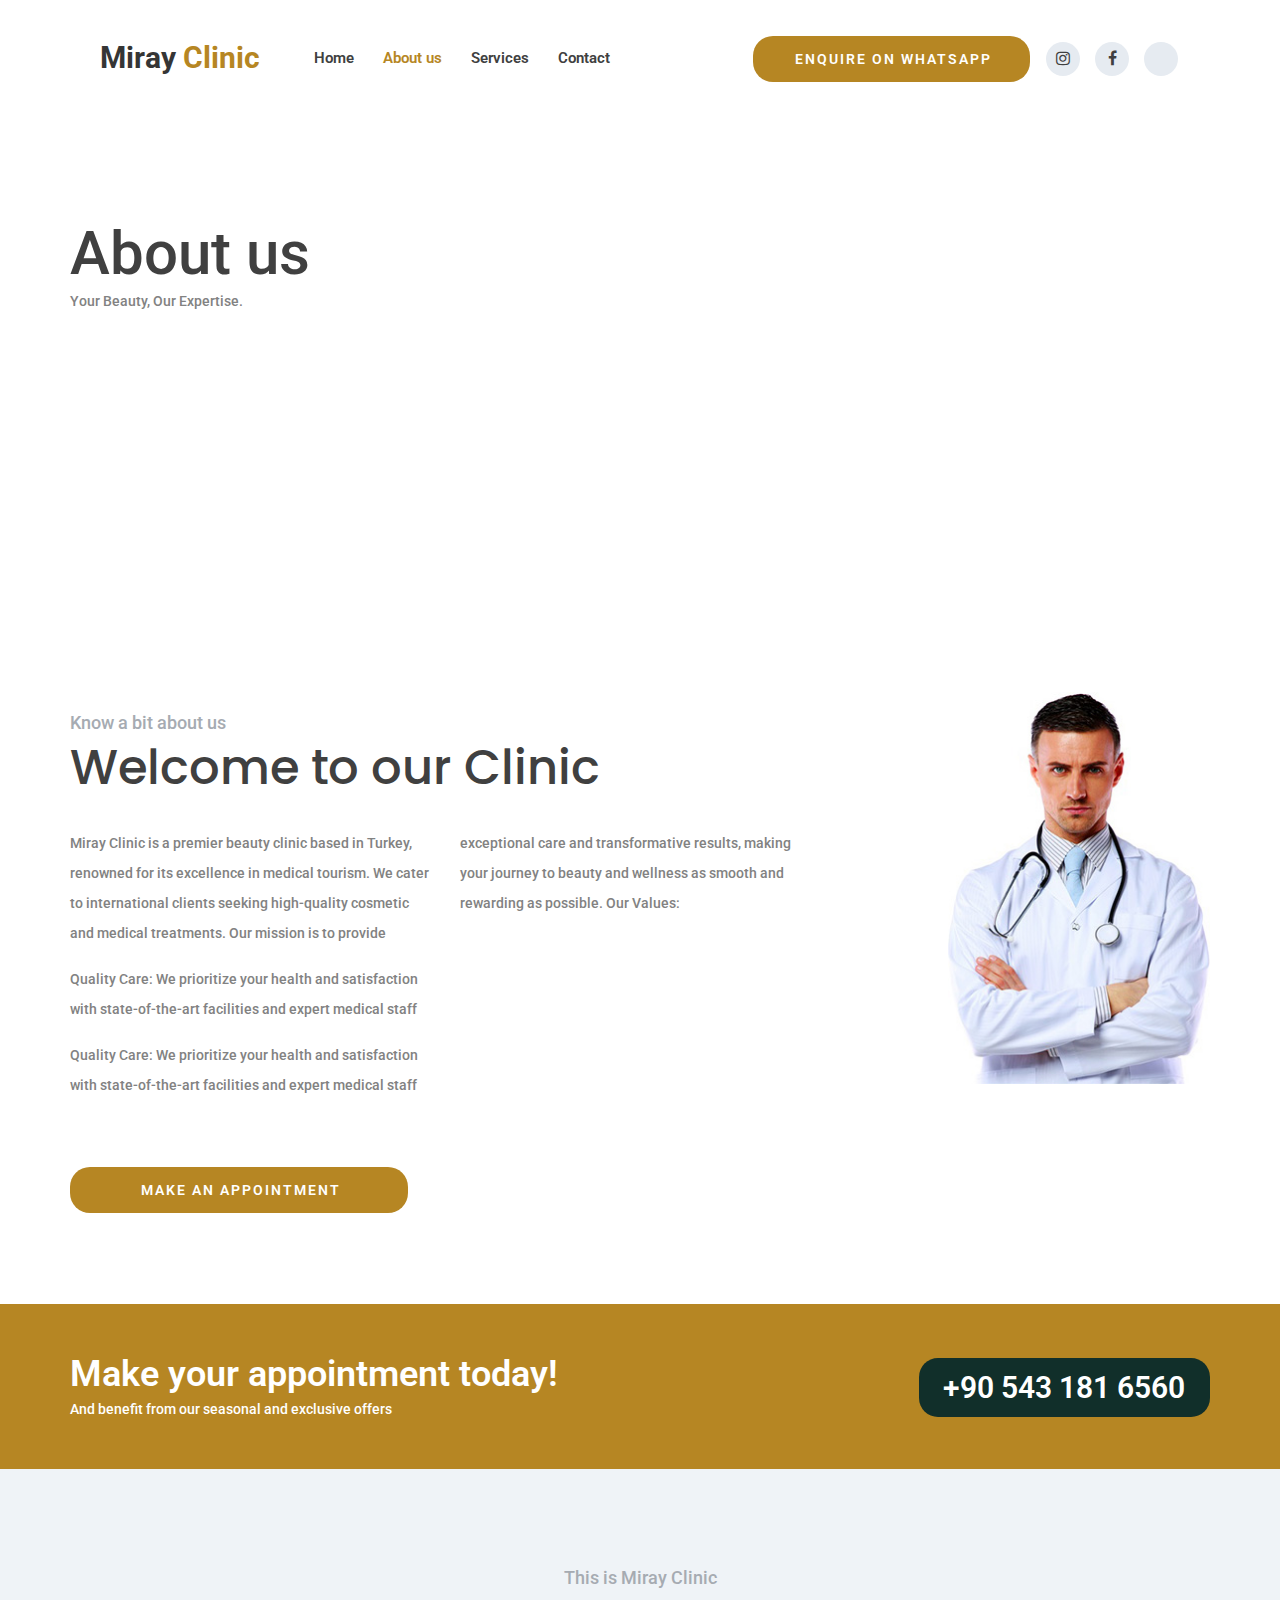
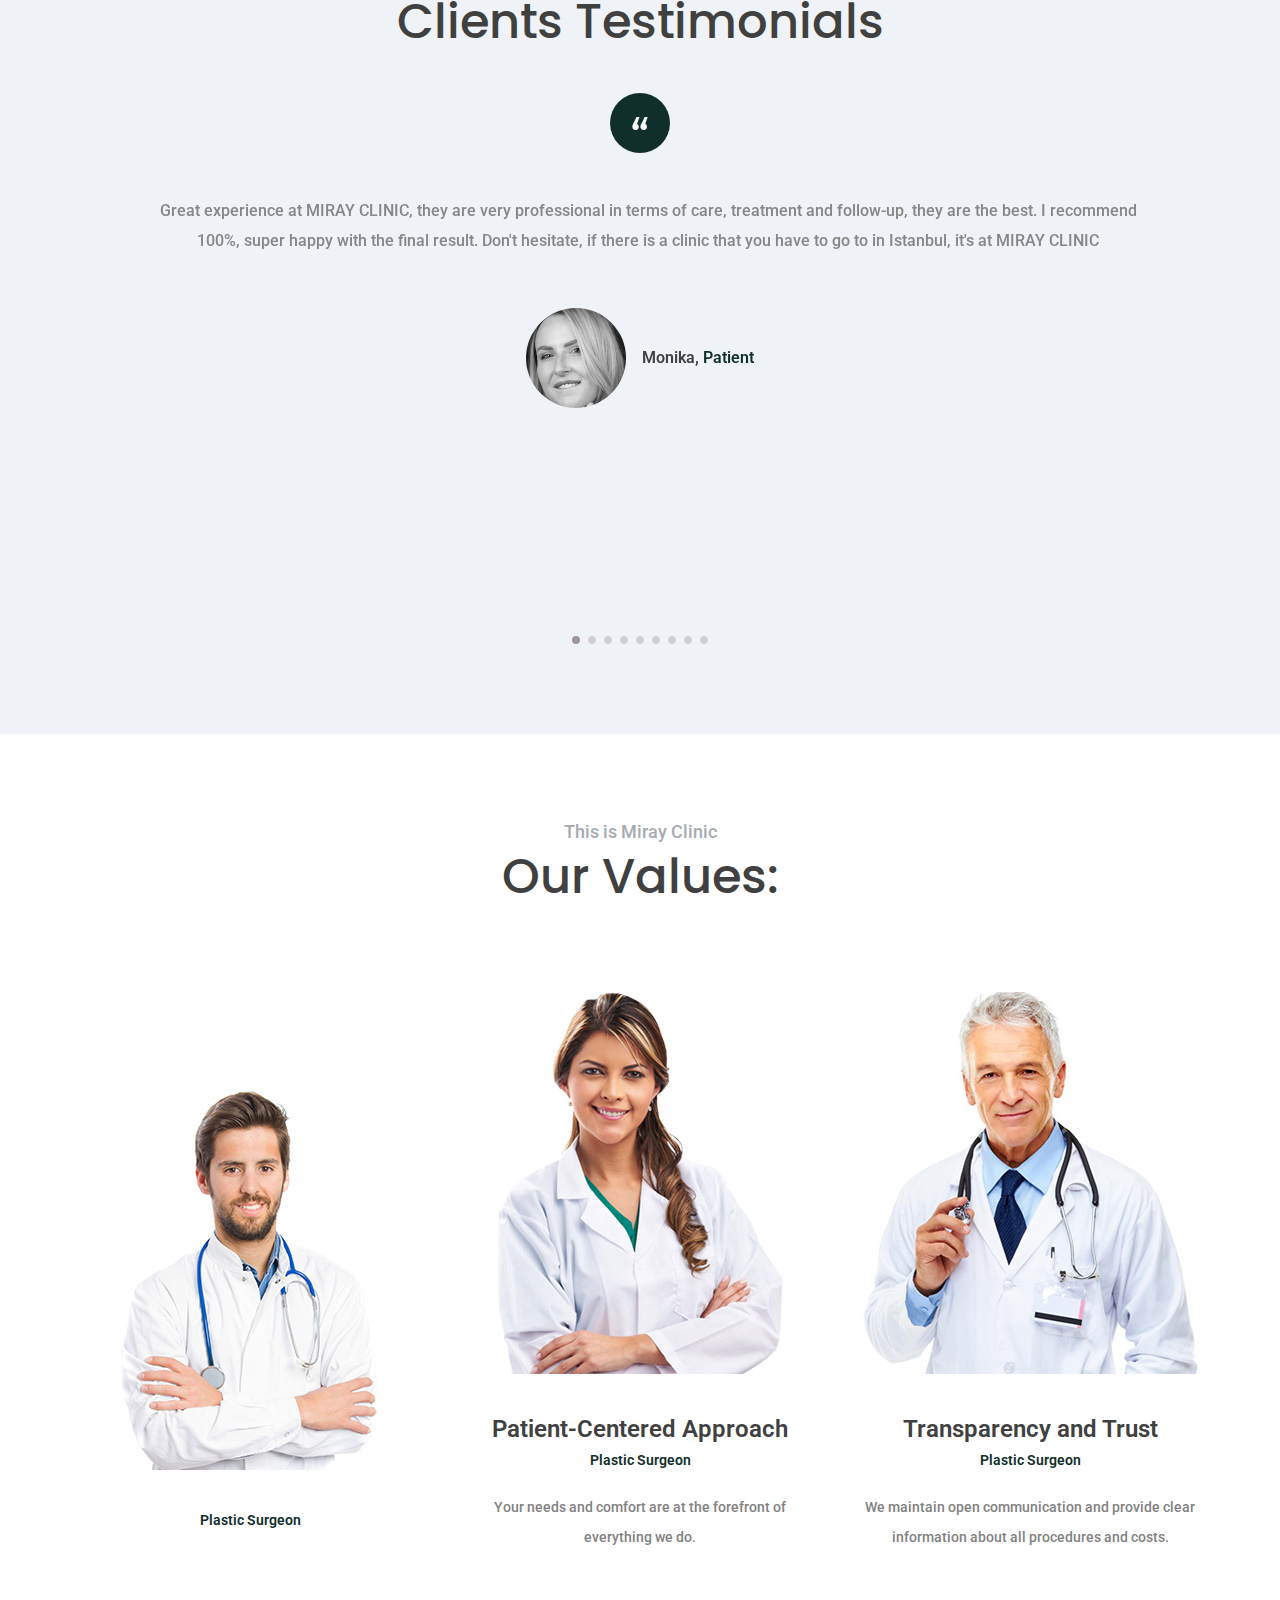
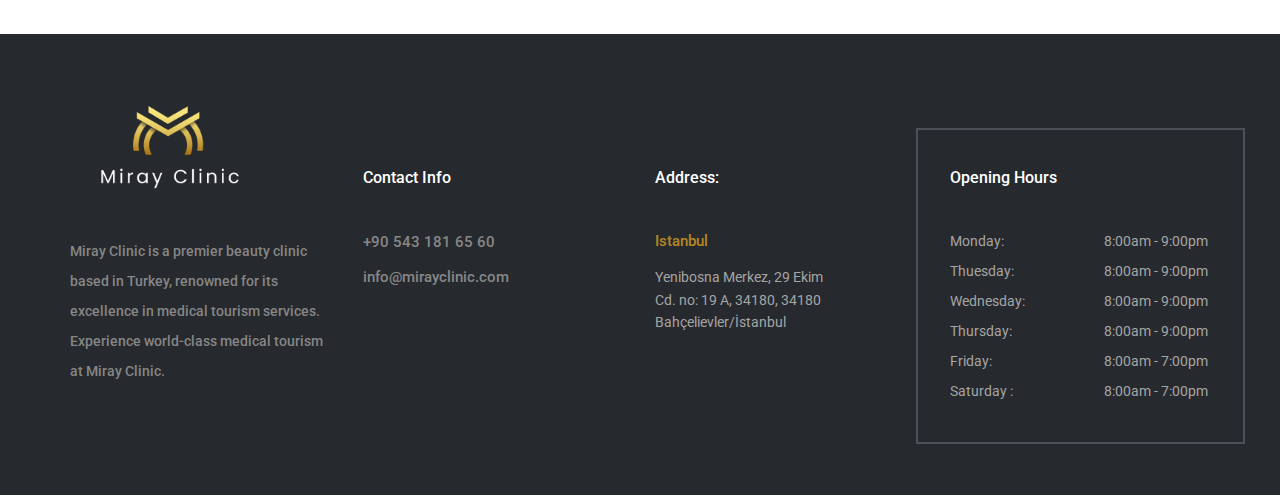
==== about.html @ 5ec5da1f "secound" ====
<!DOCTYPE html>
<html lang="en">
<head>
<title>About</title>
<meta charset="utf-8">
<meta http-equiv="X-UA-Compatible" content="IE=edge">
<meta name="description" content="Dr PRO template project">
<meta name="viewport" content="width=device-width, initial-scale=1">
<link rel="stylesheet" type="text/css" href="styles/bootstrap-4.1.2/bootstrap.min.css">
<link href="plugins/font-awesome-4.7.0/css/font-awesome.min.css" rel="stylesheet" type="text/css">
<link rel="stylesheet" type="text/css" href="plugins/OwlCarousel2-2.2.1/owl.carousel.css">
<link rel="stylesheet" type="text/css" href="plugins/OwlCarousel2-2.2.1/owl.theme.default.css">
<link rel="stylesheet" type="text/css" href="plugins/OwlCarousel2-2.2.1/animate.css">
<link rel="stylesheet" type="text/css" href="styles/about.css">
<link rel="stylesheet" type="text/css" href="styles/about_responsive.css">
<link rel="preconnect" href="https://fonts.googleapis.com" />
<link rel="preconnect" href="https://fonts.gstatic.com" crossorigin />
<link
  href="https://fonts.googleapis.com/css2?family=Roboto:wght@400;500&family=Poppins:wght@600;700&display=swap"
  rel="stylesheet"
/>
</head>
<body>

<div class="super_container">
	
	<!-- Header -->
	
	<header class="header trans_400 ">
		<div class="header_content d-flex flex-row align-items-center jusity-content-start">

			<!-- Logo -->
			<div class="logo">
				<a href="index.html">
					<div>Miray<span>Clinic</span></div>
				</a>
			</div>

			<!-- Main Navigation -->
			<nav class="main_nav">
				<ul class="d-flex flex-row align-items-center justify-content-start">
					<li ><a href="index.html">Home</a></li>
					<li class="active"><a href="about.html">About us</a></li>
					<li><a href="services.html">Services</a></li>
					<!-- <li><a href="blog.html">News</a></li> -->
					<li><a href="contact.html">Contact</a></li>
				</ul>
			</nav>
			<div class="header_extra d-flex flex-row align-items-center justify-content-end ml-auto">
				
				<!-- Work Hourse -->

				<!-- Header Phone -->
				<div class="header_phone">+90 543 181 65 60</div>

				<!-- Appointment Button -->
				<div class="button button_1 header_button"><a href="http://wa.me/905431816560">Enquire on WhatsApp</a></div>

				<!-- Header Social -->
				<div class="social header_social">
					<ul class="d-flex flex-row align-items-center justify-content-start">
						<li><a href="https://www.instagram.com/mirayclinic.tr?utm_source=ig_web_button_share_sheet&igsh=ZDNlZDc0MzIxNw=="><i class="fa fa-instagram" aria-hidden="true"></i></a></li>
				<li><a href="https://www.facebook.com/mirayclinic.tr"><i class="fa fa-facebook" aria-hidden="true"></i></a></li>
				<li><a href="https://www.tiktok.com/@mirayclinic.tr?_t=8ppZ4OjIvxQ&_r=1"><i class="fa-brands fa-tiktok" aria-hidden="true"></i></a></li>
		</ul>
				</div>

				<!-- Hamburger -->
				<div class="hamburger"><i class="fa fa-bars" aria-hidden="true"></i></div>
			</div>
		</div>
	</header>

	<!-- Menu -->

	<div class="menu_overlay trans_400">
	<div class="menu trans_400">
		<div class="menu_close_container"><div class="menu_close"><div></div><div></div></div></div>
		<nav class="menu_nav">
			<ul>
				<li><a href="index.html">Home</a></li>
				<li><a href="about.html">About us</a></li>
				<li><a href="services.html">Services</a></li>
				<li><a href="blog.html">News</a></li>
				<li><a href="contact.html">Contact</a></li>
			</ul>
		</nav>
		<div class="menu_extra">
			<div class="menu_link">+90 543 181 65 60</div>
			<div class="menu_link"><a href="http://wa.me/905431816560">Enquire on WhatsApp</a></div>
		</div>
		<div class="social menu_social">
			<ul class="d-flex flex-row align-items-center justify-content-start">
				<li><a href="https://www.instagram.com/mirayclinic.tr?utm_source=ig_web_button_share_sheet&igsh=ZDNlZDc0MzIxNw=="><i class="fa fa-instagram" aria-hidden="true"></i></a></li>
				<li><a href="https://www.facebook.com/mirayclinic.tr"><i class="fa fa-facebook" aria-hidden="true"></i></a></li>
				<li><a href="https://www.tiktok.com/@mirayclinic.tr?_t=8ppZ4OjIvxQ&_r=1"><i class="fa-brands fa-tiktok" aria-hidden="true"></i></a></li>

			</ul>
		</div>
	</div>
</div>
	<!-- Home -->

	<div class="home d-flex flex-column align-items-start justify-content-end">
		<!-- <div class="background_image" style="background-image:url(images/about.jpg)"></div> -->
		<div class="parallax_background parallax-window" data-parallax="scroll" data-image-src="https://res.cloudinary.com/dudyrfpl0/image/upload/v1726943250/about_q3lmqf.jpg" data-speed="0.1"></div>
		<div class="home_overlay"><img src="https://res.cloudinary.com/dudyrfpl0/image/upload/v1726934901/1home_overlay_gold_3x_muj5d4.png" alt=""></div>
		<div class="home_container">
			<div class="container">
				<div class="row">
					<div class="col">
						<div class="home_content">
							<div class="home_title">About us</div>
							<div class="home_text">Your Beauty, Our Expertise.</div>
						</div>
					</div>
				</div>
			</div>
		</div>
	</div>

	<!-- Intro -->

	<div class="intro">
		<div class="container">
			<div class="row">

				<!-- Intro Content -->
				<div class="col-lg-8">
					<div class="intro_content">
						<div class="section_title_container">
							<div class="section_subtitle">Know a bit about us</div>
							<div class="section_title"><h2>Welcome to our Clinic</h2></div>
						</div>
						<div class="intro_text">


<p>

	Miray Clinic is a premier beauty clinic based in Turkey, renowned for its excellence in medical tourism. We cater to international clients seeking high-quality cosmetic and medical treatments. Our mission is to provide exceptional care and transformative results, making your journey to beauty and wellness as smooth and rewarding as possible.

		<span>Our Values:</span>
		<p> Quality Care: We prioritize your health and satisfaction with state-of-the-art facilities and expert medical staff</p>	
		<p> Quality Care: We prioritize your health and satisfaction with state-of-the-art facilities and expert medical staff</p>	
		
	</ul>
</span>
</p>			
		
</div>
<div class="button button_1 header_button about_us_button"><a href="contact.html#contact">Make an Appointment</a></div>


						<!-- Milestones -->
						

					</div>
				</div>

				<!-- Intro Image -->
				<div class="col-lg-3 offset-lg-1">
					<div class="intro_image"><img src="images/intro_1.jpg" alt=""></div>
				</div>
			</div>
		</div>
	</div>
	<div class="cta">
		<div class="container">
			<div class="row">
				<div class="col">
					<div class="cta_container d-flex flex-lg-row flex-column align-items-lg-center align-items-start justify-content-start">
						<div class="cta_content">
							<div class="cta_title">Make your appointment today!</div>
							<div class="cta_text">And benefit from our seasonal and exclusive offers</div>
						</div>
						<div class="cta_phone ml-lg-auto">+90 543 181 6560</div>					</div>
				</div>
			</div>
		</div>
	</div>
	<!-- Testimonials -->

	<div class="testimonials">
		<div class="container">
			<div class="row">
				<div class="col">
					<div class="section_title_container text-center">
						<div class="section_subtitle">This is Miray Clinic</div>
						<div class="section_title"><h2>Clients Testimonials</h2></div>
					</div>
				</div>
			</div>
			<div class="row testimonials_row">
				<div class="col">
					<div class="quote d-flex flex-column align-items-center justify-content-center ml-auto mr-auto"><img src="images/quote.png" alt=""></div>

					<!-- Testimonials Slider -->
					<div class="test_slider_container">
						<div class="owl-carousel owl-theme test_slider">
							
							<!-- Slide -->
							<div class="owl-item">
								<div class="test_item text-center">
									<div class="test_text">
<p>Great experience at MIRAY CLINIC, they are very professional in terms of care, treatment and follow-up, they are the best. I recommend 100%, super happy with the final result. Don't hesitate, if there is a clinic that you have to go to in Istanbul, it's at MIRAY CLINIC</p>
									</div>
									<div class="test_info d-flex flex-row align-items-center justify-content-center">
										<div class="test_image"><img src="images/Monika.jpg" alt=""></div>
										<div class="test_text">Monika, <span>Patient</span></div>
									</div>
								</div>
							</div>

							<!-- Slide -->
							<div class="owl-item">
								<div class="test_item text-center">
									<div class="test_text">
<p>Un lieu extraordinaire pour une expérience inoubliable. Une équipe incroyable, professionnelle, attentionnée, à l'écoute. C'est une clinique que je recommande à tous ceux qui veulent retrouver un large sourire. Miray clinic makes you smile. Vous êtes toutes et tous les bienvenus du monde entier à miray clinic je suis très contente avec mon nouveau sourire .</p>									</div>
									<div class="test_info d-flex flex-row align-items-center justify-content-center">
										<div class="test_image"><img src="images/Rachida.jpg" alt=""></div>
										<div class="test_text">Rachida, <span>Patient</span></div>
									</div>
								</div>
							</div>

			<!-- Slide -->
							<div class="owl-item">
								<div class="test_item text-center">
									<div class="test_text">

<p>Perfect support, the staff takes care of you from arrival at the hotel until pick-up at the clinic, the translators are there to help you communicate with the dentists, the equipment used is of high quality, nothing to say, I recommend , I&#39;m so happy with my new crowns and my new brighter smile</p>
									</div>
									<div class="test_info d-flex flex-row align-items-center justify-content-center">
										<div class="test_image"><img src="images/Mariam.jpg" alt=""></div>
										<div class="test_text">Mariam, <span>Patient</span></div>
									</div>
								</div>
							</div>
							<div class="owl-item">
								<div class="test_item text-center">
									<div class="test_text">

<p>Tres bonne experience . Personnel  vraiment competent et aux petits soins. , j étais sur mes gardes . Je sors de cette clinique Turque avec un bon sourire mais j ai totalement confiance en eux  . Merci à toute l&#39;équipe de miray clinic</p>									</div>
									<div class="test_info d-flex flex-row align-items-center justify-content-center">
										<div class="test_image"><img src="images/Mohamed.jpg" alt=""></div>
										<div class="test_text">Mohamed , <span>Patient</span></div>
									</div>
								</div>
							</div>
							<div class="owl-item">
								<div class="test_item text-center">
									<div class="test_text">

<p>je recommande vivement la clinique miray clinic .
	un service irréprochable,un personnel performant et professionnel.
	des assistants attentifs et des traducteurs très à l écoute.
	je suis ravie de mon traitement et mon nouveau sourire .
	sans hésitation je le recommande à tous ceux qui hésitent encore.</p>
</div>
									<div class="test_info d-flex flex-row align-items-center justify-content-center">
										<div class="test_image"><img src="images/Alaa.jpg" alt=""></div>
										<div class="test_text">Alaa, <span>Patient</span></div>
									</div>
								</div>
							</div>
							<div class="owl-item">
								<div class="test_item text-center">
									<div class="test_text">

<p>My experience was great, very well coming, talked me through the whole procedure and I would not change this for the well.  Overall it felt like home away from home. Grateful for the experience and looking forward to going back for my final procedure.I am highly recommending Miray clinic 
	Went back for my second visit and it felt like coming back  home, the welcome from the team was amazing. Everything was explained to me and the result exceeded my expectations and I highly recommend Miray clinic .</p>
</div>
									<div class="test_info d-flex flex-row align-items-center justify-content-center">
										<div class="test_image"><img src="images/Nate.jpg" alt=""></div>
										<div class="test_text">Nate , <span>Patient</span></div>
									</div>
								</div>
							</div>
							<div class="owl-item">
								<div class="test_item text-center">
									<div class="test_text">

<p>My experience with Miray clinic was great!
	The dental work, customer service, included transportation, and the hotel were great.
	Doctors there are the best. I love my "New" smile! Thank you Miray clinic</p>
									</div>
									<div class="test_info d-flex flex-row align-items-center justify-content-center">
										<div class="test_image"><img src="images/AHMED-ELISSA.jpg" alt=""></div>
										<div class="test_text">AHMED ELISSA,<span>Patient</span></div>
									</div>
								</div>
							</div>
						
							<div class="owl-item">
								<div class="test_item text-center">
									<div class="test_text">

									<p>My experience with the dental clinic  for my Hollywood smile was outstanding from start to finish. They provided airport pickup, making my arrival stress-free. The accommodation was excellent, and the staff, including the doctors and nurses, were incredibly friendly and welcoming. They even offered me an extra day to stay, which was a generous and appreciated gesture Most importantly, I am extremely happy with my teeth! I highly recommend this dental clinic for their exceptional service and care.</p>
									</div>
									<div class="test_info d-flex flex-row align-items-center justify-content-center">
										<div class="test_image"><img src="images/Souad-almadjbari.jpg" alt=""></div>
										<div class="test_text">Souad almadjbari ,<span>Patient</span></div>
									</div>
								</div>
							</div>
							<div class="owl-item">
								<div class="test_item text-center">
									<div class="test_text">

																<p>Un service exceptionnel. Dès que j'ai contacté la clinique Miray, on m'a attribué un représentant du service client très professionnel qui a répondu à toutes mes questions tous les jours de la semaine. Merci Meryam pour votre soutien exceptionnel.

	Dès votre arrivée à l'aéroport d'Istanbul, vous sentirez à quel point la clinique Miray se soucie de ses clients. Ils viendront vous chercher à l'aéroport, vous conduiront à la clinique et vous conduiront à votre hôtel. Et tout cela est inclus dans le prix exceptionnel qu'ils proposent pour leurs traitements.
	
	Toute l'équipe de la clinique Miray est très professionnelle et super polie. La clinique elle-même est exceptionnelle et très luxueuse. Mieux que toutes les cliniques que j'ai vues en France.
	
	J'ai fait faire toutes mes dents parfaitement par leur dentiste très compétent. Chaque souhait que vous avez sera exaucé. Quelle belle expérience. et je suis content de mon nouveau sourire 
	
											Merci beaucoup à tous pour votre service.</p>
									</div>
									<div class="test_info d-flex flex-row align-items-center justify-content-center">
										<div class="test_image"><img src="images/ALAA2.jpg" alt=""></div>
										<div class="test_text">ALAA,<span>Patient</span></div>
									</div>
								</div>
							</div>
						</div>
					</div>
				</div>
			</div>
		</div>
	</div>

	<!-- Call to action -->



	<!-- Team -->

	<div class="team">
		<div class="container">
			<div class="row">
				<div class="col">
					<div class="section_title_container text-center">
						<div class="section_subtitle">This is Miray Clinic</div>
						<div class="section_title"><h2>Our Values:</h2></div>
					</div>
				</div>
			</div>
			<div class="row team_row">
				
				<!-- Team Item -->
				<div class="col-lg-4 team_col">
					<div class="team_item text-center d-flex flex-column aling-items-center justify-content-end">
						<div class="team_image"><img src="images/team_1.jpg" alt=""></div>
						<div class="team_content text-center">
							<div class="team_name"><a href="#"></a></div>
							<div class="team_title">Plastic Surgeon</div>
							<div class="team_text">
						</div>
						</div>
					</div>
				</div>

				<!-- Team Item -->
				<div class="col-lg-4 team_col">
					<div class="team_item text-center d-flex flex-column aling-items-center justify-content-end">
						<div class="team_image"><img src="images/team_2.jpg" alt=""></div>
						<div class="team_content text-center">
							<div class="team_name"><a href="#">	Patient-Centered Approach</a></div>
							<div class="team_title">Plastic Surgeon</div>
							<div class="team_text">
<p>Your needs and comfort are at the forefront of everything we do.</p>							</div>
						</div>
					</div>
				</div>

				<!-- Team Item -->
				<div class="col-lg-4 team_col">
					<div class="team_item text-center d-flex flex-column aling-items-center justify-content-end">
						<div class="team_image"><img src="images/team_3.jpg" alt=""></div>
						<div class="team_content text-center">
							<div class="team_name"><a href="#">Transparency and Trust</a></div>
							<div class="team_title">Plastic Surgeon</div>
							<div class="team_text">
<p>We maintain open communication and provide clear information about all procedures and costs.</p>							</div>
						</div>
					</div>
				</div>

			</div>
		</div>
	</div>





	<!-- Footer -->

	<footer class="footer">
		<div class="footer_content">
			<div class="container">
				<div class="row">

					<!-- Footer About -->
					<div class="col-lg-3 footer_col">
						<div class="footer_about">
							<div class="footer_logo">
							
									<img src="images/logo.png" alt="" width="100%" height="100%">
								
							</div>
							<div class="footer_about_text">
<p>Miray Clinic is a premier beauty clinic based in Turkey, renowned for its excellence in medical tourism services.
	Experience world-class medical tourism at Miray Clinic.</p>							</div>
						</div>
					</div>

					<!-- Footer Contact Info -->
					<div class="col-lg-3 footer_col">
						<div class="footer_contact">
							<div class="footer_title">Contact Info</div>
							<ul class="contact_list">
								<li>+90 543 181 65 60</li>
								<li>info@mirayclinic.com</li>
							</ul>
						</div>
					</div>

					<!-- Footer Locations -->
					<div class="col-lg-3 footer_col">
						<div class="footer_location">
							<div class="footer_title">Address:</div>
							<ul class="locations_list">
								<li>
									<div class="location_title">Istanbul</div>

									<div class="location_text">Yenibosna Merkez, 29 Ekim Cd. no: 19 A, 34180, 34180 Bahçelievler/İstanbul</div>
								</li>
								
							</ul>
						</div>
					</div>

					<!-- Footer Opening Hours -->
					<div class="col-lg-3 footer_col">
						<div class="opening_hours">
							<div class="footer_title">Opening Hours</div>
							<ul class="opening_hours_list">
								<li class="d-flex flex-row align-items-start justify-content-start">
									<div>Monday:</div>
									<div class="ml-auto">8:00am - 9:00pm</div>
								</li>
								<li class="d-flex flex-row align-items-start justify-content-start">
									<div>Thuesday:</div>
									<div class="ml-auto">8:00am - 9:00pm</div>
								</li>
								<li class="d-flex flex-row align-items-start justify-content-start">
									<div>Wednesday:</div>
									<div class="ml-auto">8:00am - 9:00pm</div>
								</li>
								<li class="d-flex flex-row align-items-start justify-content-start">
									<div>Thursday:</div>
									<div class="ml-auto">8:00am - 9:00pm</div>
								</li>
								<li class="d-flex flex-row align-items-start justify-content-start">
									<div>Friday:</div>
									<div class="ml-auto">8:00am - 7:00pm</div>
								</li>
								<li class="d-flex flex-row align-items-start justify-content-start">
									<div>Saturday :</div>
									<div class="ml-auto">8:00am - 7:00pm</div>
								</li>
							</ul>
						</div>
					</div>

				</div>
			</div>
		</div>
		
	</footer>
</div>

<script src="js/jquery-3.2.1.min.js"></script>
<script src="styles/bootstrap-4.1.2/popper.js"></script>
<script src="styles/bootstrap-4.1.2/bootstrap.min.js"></script>
<script src="plugins/greensock/TweenMax.min.js"></script>
<script src="plugins/greensock/TimelineMax.min.js"></script>
<script src="plugins/scrollmagic/ScrollMagic.min.js"></script>
<script src="plugins/greensock/animation.gsap.min.js"></script>
<script src="plugins/greensock/ScrollToPlugin.min.js"></script>
<script src="plugins/OwlCarousel2-2.2.1/owl.carousel.js"></script>
<script src="plugins/easing/easing.js"></script>
<script src="plugins/parallax-js-master/parallax.min.js"></script>
<script src="js/about.js"></script>
<script src="https://kit.fontawesome.com/7448e350d1.js" crossorigin="anonymous"></script>



</body>
</html>
---- styles/about.css ----
@charset "utf-8";
/* CSS Document */

/******************************

[Table of Contents]

1. Fonts
2. Body and some general stuff
3. Header
4. Menu
5. Home
6. Intro
7. Testimonials
8. CTA
9. Team
11. Newsletter
12. Footer


******************************/

/***********
1. Fonts
***********/


/*********************************
2. Body and some general stuff
*********************************/

*
{
	margin: 0;
	padding: 0;
	-webkit-font-smoothing: antialiased;
	-webkit-text-shadow: rgba(0,0,0,.01) 0 0 1px;
	text-shadow: rgba(0,0,0,.01) 0 0 1px;
}
body
{
	font-family: 'Roboto', sans-serif;
	font-size: 14px;
	font-weight: 400;
	background: #FFFFFF;
	color: #a5a5a5;
}
div
{
	display: block;
	position: relative;
	-webkit-box-sizing: border-box;
    -moz-box-sizing: border-box;
    box-sizing: border-box;
}
ul
{
	list-style: none;
	margin-bottom: 0px;
}
p
{
	font-family: 'Roboto', sans-serif;
	font-size: 14px;
	line-height: 2.14;
	font-weight: 500;
	color: #828282;
	-webkit-font-smoothing: antialiased;
	-webkit-text-shadow: rgba(0,0,0,.01) 0 0 1px;
	text-shadow: rgba(0,0,0,.01) 0 0 1px;
}
p a
{
	display: inline;
	position: relative;
	color: inherit;
	border-bottom: solid 1px #b68623;
	-webkit-transition: all 200ms ease;
	-moz-transition: all 200ms ease;
	-ms-transition: all 200ms ease;
	-o-transition: all 200ms ease;
	transition: all 200ms ease;
}
p:last-of-type
{
	margin-bottom: 0;
}
a
{
	-webkit-transition: all 200ms ease;
	-moz-transition: all 200ms ease;
	-ms-transition: all 200ms ease;
	-o-transition: all 200ms ease;
	transition: all 200ms ease;
}
a, a:hover, a:visited, a:active, a:link
{
	text-decoration: none;
	-webkit-font-smoothing: antialiased;
	-webkit-text-shadow: rgba(0,0,0,.01) 0 0 1px;
	text-shadow: rgba(0,0,0,.01) 0 0 1px;
}
p a:active
{
	position: relative;
	color: #b68623;
}
p a:hover
{
	color: #FFFFFF;
	background: #b68623;
}
p a:hover::after
{
	opacity: 0.2;
}
::selection
{
	background:  #112f2a;
	color: #FFFFFF;
}

h1{font-size: 60px;}
h2{font-size: 48px;}
h3{font-size: 36px;}
h4{font-size: 24px;}
h5{font-size: 18px;}
h1, h2, h3, h4, h5, h6
{
	font-family: 'Poppins', sans-serif;
	-webkit-font-smoothing: antialiased;
	-webkit-text-shadow: rgba(0,0,0,.01) 0 0 1px;
	text-shadow: rgba(0,0,0,.01) 0 0 1px;
	line-height: 1.2;
	color: #404040;
}
h1::selection, 
h2::selection, 
h3::selection, 
h4::selection, 
h5::selection, 
h6::selection
{
	
}
.form-control
{
	color:#b68623;
}
section
{
	display: block;
	position: relative;
	box-sizing: border-box;
}
.clear
{
	clear: both;
}
.clearfix::before, .clearfix::after
{
	content: "";
	display: table;
}
.clearfix::after
{
	clear: both;
}
.clearfix
{
	zoom: 1;
}
.float_left
{
	float: left;
}
.float_right
{
	float: right;
}
.trans_200
{
	-webkit-transition: all 200ms ease;
	-moz-transition: all 200ms ease;
	-ms-transition: all 200ms ease;
	-o-transition: all 200ms ease;
	transition: all 200ms ease;
}
.trans_300
{
	-webkit-transition: all 300ms ease;
	-moz-transition: all 300ms ease;
	-ms-transition: all 300ms ease;
	-o-transition: all 300ms ease;
	transition: all 300ms ease;
}
.trans_400
{
	-webkit-transition: all 400ms ease;
	-moz-transition: all 400ms ease;
	-ms-transition: all 400ms ease;
	-o-transition: all 400ms ease;
	transition: all 400ms ease;
}
.trans_500
{
	-webkit-transition: all 500ms ease;
	-moz-transition: all 500ms ease;
	-ms-transition: all 500ms ease;
	-o-transition: all 500ms ease;
	transition: all 500ms ease;
}
.fill_height
{
	height: 100%;
}
.super_container
{
	width: 100%;
	overflow: hidden;
}
.prlx_parent
{
	overflow: hidden;
}
.prlx
{
	height: 130% !important;
}
.parallax-window
{
    min-height: 400px;
    background: transparent;
}
.parallax_background
{
	position: absolute;
	top: 0;
	left: 0;
	width: 100%;
	height: 100%;
}
.background_image
{
	position: absolute;
	top: 0;
	left: 0;
	width: 100%;
	height: 100%;
	background-repeat: no-repeat;
	background-size: cover;
	background-position: center center;
}
.nopadding
{
	padding: 0px !important;
}
.button
{
	height: 46px;
	border-radius: 20px;
}
.button a
{
	display: block;
	padding-left: 40px;
	padding-right: 36px;
	line-height: 42px;
	font-size: 14px;
	text-transform: uppercase;
	font-weight: 600;
}
.button_1
{
	background: #b68623;
	border: solid 2px transparent;
	letter-spacing: 2px;

}
.button_1 a
{
	color: #FFFFFF;
}
.button_1:hover
{
	background: transparent;
	border: solid 2px #b68623;
}
.button_1:hover a
{
	color: #b68623;
}
.button_2
{
	background: transparent;
	border: solid 2px  #112f2a;
}
.button_2 a
{
	color:  #112f2a;
}
.button_2:hover
{
	background:  #112f2a;
}
.button_2:hover a
{
	color: #FFFFFF;
}
.section_subtitle
{
	font-size: 18px;
	font-weight: 500;
	color: #a6abb2;
	line-height: 0.75;
}
.section_title
{
	margin-top: 9px;
}
.intro_text
{
	margin-top: 32px;
}

/*********************************
3. Header
*********************************/

.header
{
	position: fixed;
	top: 0;
	left: 0;
	width: 100vw;
	z-index: 100;
	background: #FFFFFF;
}
.header_content
{
	width: 100%;
	height: 117px;
	padding-left: 100px;
	padding-right: 102px;
}
.header.scrolled .header_content
{
	height: 75px;
	box-shadow: 0px 5px 15px rgba(87,204,195,0.15);
}
.logo a > div
{
	font-size: 30px;
	font-weight: 700;
	line-height: 0.75;
	color: #353535;
}
.logo a > div > span
{
	color:  #b68623;
	margin-left: 7px;
}

.main_nav
{
	margin-left: 226px;
}
.main_nav ul li a
{
	font-size: 15px;
	font-weight: 600;
	color: #404040;
	white-space: nowrap;
}
.main_nav ul li a:hover,
.main_nav ul li.active a
{
	color:  #b68623;
}
.main_nav ul li:not(:last-child)
{
	margin-right: 33px;
}
.work_hours
{
	font-size: 15px;
	font-weight: 600;
	color: #404040;
	margin-right: 26px;
	white-space: nowrap;
}
.header_phone
{
	height: 46px;
	border-radius: 20px;
	background:  #112f2a;
	padding-left: 40px;
	padding-right: 36px;
	line-height: 46px;
	font-size: 14px;
	font-weight: 600;
	color: #FFFFFF;
	margin-right: 12px;
}
.header_phone::selection
{
	background: rgba(64,64,64,0.75);
}
.header_button
{
	margin-right: 16px;
}
.social ul li
{
	width: 34px;
	height: 34px;
	border-radius: 50%;
	background: #e6ebf1;
	-webkit-transition: all 200ms ease;
	-moz-transition: all 200ms ease;
	-ms-transition: all 200ms ease;
	-o-transition: all 200ms ease;
	transition: all 200ms ease;
}
.social ul li:hover
{
	background:  #112f2a;
}
.social ul li:hover a i
{
	color: #FFFFFF;
}
.social ul li:not(:last-of-type)
{
	margin-right: 15px;
}
.social ul li a
{
	display: block;
	width: 100%;
	height: 100%;
	line-height: 34px;
	text-align: center;
}
.social ul li a i
{
	font-size: 16px;
	color: #404040;
	-webkit-transition: all 200ms ease;
	-moz-transition: all 200ms ease;
	-ms-transition: all 200ms ease;
	-o-transition: all 200ms ease;
	transition: all 200ms ease;
}
.hamburger
{
	display: none;
	cursor: pointer;
	border: solid 1px transparent;
	border-radius: 7px;
	-webkit-transition: all 200ms ease;
	-moz-transition: all 200ms ease;
	-ms-transition: all 200ms ease;
	-o-transition: all 200ms ease;
	transition: all 200ms ease;
}
.hamburger:hover
{
	border: solid 1px rgba(0,0,0,0.05);
}
.hamburger i
{
	font-size: 20px;
	color: #404040;
	padding-top: 5px;
	padding-bottom: 5px;
	padding-left: 7px;
	padding-right: 7px;
}
.about_us_button{
	margin-top: 50px;	
	width: 45%;
	display: flex;
	justify-content: center;
	align-items: center;
}

/*********************************
4. Menu
*********************************/

.menu
{
	position: fixed;
	top: 0;
	right: -350px;
	width: 350px;
	height: 100vh;
	background:  #112f2a;
	z-index: 102;
	padding-left: 30px;
	padding-right: 30px;
	padding-top: 50px;
}
.menu.active
{
	right: 0;
}
.menu_overlay
{
	position: fixed;
	top: 0;
	right: 0;
	width: 100vw;
	height: 100vh;
	background: rgba(255,255,255,0.75);
	z-index: 101;
	visibility: hidden;
	opacity: 0;
}
.menu_overlay.active
{
	visibility: visible;
	opacity: 1;
}
.menu_close_container
{
	position: absolute;
    top: 41px;
    left: 28px;
    width: 18px;
    height: 18px;
    transform-origin: center center;
    -webkit-transform: rotate(45deg);
    -moz-transform: rotate(45deg);
    -ms-transform: rotate(45deg);
    -o-transform: rotate(45deg);
    transform: rotate(45deg);
    cursor: pointer;
    z-index: 1;
}
.menu_close
{
    width: 100%;
    height: 100%;
    transform-style: preserve-3D;
}
.menu_close div
{
    width: 100%;
    height: 2px;
    background: #FFFFFF;
    top: 8px;
    -webkit-transition: all 200ms ease;
    -moz-transition: all 200ms ease;
    -ms-transition: all 200ms ease;
    -o-transition: all 200ms ease;
    transition: all 200ms ease;
}
.menu_close div:last-of-type
{
    -webkit-transform: rotate(90deg) translateX(-2px);
    -moz-transform: rotate(90deg) translateX(-2px);
    -ms-transform: rotate(90deg) translateX(-2px);
    -o-transform: rotate(90deg) translateX(-2px);
    transform: rotate(90deg) translateX(-2px);
    transform-origin: center;
}
.menu_close:hover div
{
    background: #1befc5;
}
.menu_nav
{
	margin-top: 75px;
}
.menu_nav ul li:not(:last-child)
{
	margin-bottom: 1px;
}
.menu_nav ul li a
{
	font-size: 24px;
	font-weight: 500;
	color: rgba(255,255,255,0.75);
}
.menu_nav ul li a:hover
{
	color: #1befc5;
}
.menu_social
{
	position: absolute;
	bottom: 30px;
	left: 30px;
}
.menu_social ul li:hover
{
	background: #404040;
}
.menu_social ul li:hover a i
{
	color: #FFFFFF;
}
.menu_extra
{
	margin-top: 50px;
}
.menu_extra > div:not(:last-child)
{
	margin-bottom: 5px;
}
.menu_link,
.menu_link a
{
	font-size: 13px;
	font-weight: 500;
	color: rgba(255,255,255,0.75);
}
.menu_link a:hover
{
	color: #FFFFFF;
}

/*********************************
5. Home
*********************************/

.home
{
	width: 100%;
	height: 625px;
}
.home_overlay
{
	z-index: 1;
}
.home_overlay img
{
	max-width: 100%;
}
.home_container
{
	position: absolute;
	top: 218px;
	left: 0;
	width: 100%;
}
.home_content
{
	max-width: 550px;
}
.home_title
{
	font-size: 60px;
	line-height: 1.2;
	font-weight: 500;
	color: #404040;
}
.home_text
{
	font-size: 14px;
	font-weight: 500;
	color: #828282;
	margin-top: 1px;
}

/*********************************
6. Intro
*********************************/

.intro
{
	background: #FFFFFF;
	padding-top: 67px;
	padding-bottom: 91px;
}
.intro_image
{
	width: 100%;
}
.intro_image img
{
	max-width: 100%;
}
.intro_content
{
	padding-top: 24px;
}
.intro_text
{
	margin-top: 33px;
}
.intro_text p
{
	-webkit-column-count: 2;
	-moz-column-count: 2;
	-ms-column-count: 2;
	-o-column-count: 2;
	column-count: 2;
	-webkit-column-gap: 30px;
	-moz-column-gap: 30px;
	-ms-column-gap: 30px;
	-o-column-gap: 30px;
	column-gap: 30px;

}

.milestones
{
	margin-top: 56px;
}
.milestone_counter
{
	font-size: 36px;
	font-weight: 700;
	color:  #112f2a;
	line-height: 0.75;
}
.milestone_text
{
	font-size: 18px;
	font-weight: 600;
	color: #404040;
	line-height: 1.5;
	margin-top: 5px;
}

/*********************************
7. Testimonials
*********************************/

.testimonials
{
	padding-top: 102px;
	padding-bottom: 80px;
	background: #eff3f7;
}
.testimonials_row
{
	margin-top: 34px;
}
.quote
{
	width: 60px;
	height: 60px;
	border-radius: 50%;
	background:  #112f2a;
}
.test_slider_container
{
	margin-top: 43px;
	padding-left: 70px;
	padding-right: 70px;
}
.test_text p
{
	font-size: 16px;
	line-height: 1.875;
	color: #868686;
}
.test_info
{
	margin-top: 52px;
}
.test_image
{
	width: 100px;
	height: 100px;
	border-radius: 50%;
	overflow: hidden;
}
.test_image img
{
	max-width: 100%;
}
.test_text
{
	padding-left: 16px;
	font-size: 16px;
	font-weight: 600;
	color: #404040;
}
.test_text span
{
	color:  #112f2a;
}
.test_slider.owl-theme .owl-nav.disabled + .owl-dots
{
	margin-top: 44px;
}
.test_slider.owl-theme .owl-dots .owl-dot span
{
	width: 8px;
	height: 8px;
	margin: 4px;
}

/*********************************
8. CTA
*********************************/

.cta
{
	width: 100%;
	background: #b68623;
	padding-top: 49px;
	padding-bottom: 46px;
}
.cta_title
{
	font-size: 36px;
	font-weight: 600;
	color: #FFFFFF;
	line-height: 1.2;
}
.cta_text
{
	font-size: 14px;
	font-weight: 500;
	color: #FFFFFF;
	line-height: 2;
	margin-top: -1px;
}
.cta_phone
{
	height: 59px;
	padding-left: 24px;
	padding-right: 25px;
	line-height: 59px;
	text-align: center;
	font-size: 30px;
	font-weight: 600;
	color: #fff;
	background: #112f2a;
	border-radius: 19px;
	white-space: nowrap;
}

/*********************************
9. Team
*********************************/

.team
{
	background: #FFFFFF;
	padding-top: 91px;
	padding-bottom: 81px;
}
.team_row
{
	margin-top: 79px;
}
.team_item
{
	width: 100%;
	height: 100%;
}
.team_image
{
	width: 100%;
}
.team_image img
{
	max-width: 100%;
}
.team_content
{
	padding-top: 37px;
}
.team_name a
{
	font-size: 24px;
	font-weight: 600;
	color: #404040;
}
.team_title
{
	font-size: 14px;
	font-weight: 600;
	color:  #112f2a;
	margin-top: 3px;
}
.team_text
{
	margin-top: 22px;
}

/*********************************
11. Newsletter
*********************************/

.newsletter
{
	padding-top: 56px;
	padding-bottom: 82px;
}
.newsletter_title
{
	font-size: 30px;
	font-weight: 500;
	color: #fff;
	line-height: 1.2;
}
.newsletter_row
{
	margin-top: 54px;
}
.newsletter_input
{
	width: calc(100% - 150px);
	height: 46px;
	background: transparent;
	border: solid 2px #e6ebf1;
	color: #FFFFFF;
	padding-left: 34px;
	outline: none;
}
.newsletter_input::-webkit-input-placeholder
{
	font-size: 14px !important;
	font-weight: 400 !important;
	font-style: italic;
	color: #FFFFFF !important;
}
.newsletter_input:-moz-placeholder
{
	font-size: 14px !important;
	font-weight: 400 !important;
	font-style: italic;
	color: #FFFFFF !important;
}
.newsletter_input::-moz-placeholder
{
	font-size: 14px !important;
	font-weight: 400 !important;
	font-style: italic;
	color: #FFFFFF !important;
} 
.newsletter_input:-ms-input-placeholder
{ 
	font-size: 14px !important;
	font-weight: 400 !important;
	font-style: italic;
	color: #FFFFFF !important;
}
.newsletter_input::input-placeholder
{
	font-size: 14px !important;
	font-weight: 400 !important;
	font-style: italic;
	color: #FFFFFF !important;
}
.newsletter_button
{
	position: absolute;
	top: 0;
	right: 0;
	width: 167px;
	height: 46px;
	border-radius: 19px;
	background: #b68623;
	cursor: pointer;
	border: none;
	outline: none;
	font-size: 14px;
	font-weight: 600;
	color: #fff;
	text-transform: uppercase;
}

/*********************************
12. Footer
*********************************/

.footer
{
	display: block;
	position: relative;
	background: #26292d;
}
.footer_content
{
	padding-top: 94px;
	padding-bottom: 51px;
}
.footer_about
{
	padding-top: 19px;
}
.footer_logo
{
	width: 200px;	
	height: 200px;
	margin-top: -100px;
}

.footer_about_text
{
	margin-top: -10px;
}
.footer_about_text p
{
	color: #868686;
}
.footer_title
{
	font-size: 16px;
	font-weight: 500;
	color: #FFFFFF;
	line-height: 1.2;
}
.footer_contact
{
	padding-top: 40px;
}
.contact_list
{
	margin-top: 44px;
}
.contact_list li
{
	font-size: 15px;
	font-weight: 500;
	color: #878787;
}
.contact_list li:not(:last-child)
{
	margin-bottom: 12px;
}
.footer_location
{
	padding-top: 40px;
}
.locations_list
{
	max-width: 180px;
	margin-top: 42px;
}
.locations_list li
{
	line-height: 1.6;
}
.locations_list li:not(:last-child)
{
	margin-bottom: 19px;
}
.location_title
{
	font-size: 15px;
	font-weight: 500;
	color:  #b68623;
}
.location_text
{
	margin-top: 13px;
}
.opening_hours
{
	left: -32px;
	width: calc(100% + 67px);
	padding-left: 32px;
	padding-right: 35px;
	padding-top: 38px;
	padding-bottom: 40px;
	border: solid 2px #4d5157;
}
.opening_hours_list
{
	margin-top: 44px;
}
.opening_hours_list li
{
	white-space: nowrap;
}
.opening_hours_list li:not(:last-child)
{
	margin-bottom: 9px;
}
.footer_bar
{
	width: 100%;
	background: #181a1d;
}
.footer_bar_content
{
	height: 49px;
}
.copyright
{
	font-size: 12px;
	font-weight: 500;
	color: #646464;
}
.footer_nav ul li:not(:last-child)
{
	margin-right: 29px;
}
.footer_nav ul li a
{
	font-size: 12px;
	font-weight: 500;
	color: #818181;
}
.footer_nav ul li a:hover
{
	color:  #112f2a;
}
---- styles/about_responsive.css ----
@charset "utf-8";
/* CSS Document */

/******************************

[Table of Contents]

1. 1600px
2. 1440px
3. 1280px
4. 1199px
5. 1024px
6. 991px
7. 959px
8. 880px
9. 768px
10. 767px
11. 539px
12. 479px
13. 400px

******************************/

/************
1. 1840px
************/

@media only screen and (max-width: 1840px)
{
	.main_nav
	{
	    margin-left: 143px;
	}
}

/************
1. 1760px
************/

@media only screen and (max-width: 1760px)
{
	.work_hours
	{
	    display: none;
	}
}

/************
1. 1600px
************/

@media only screen and (max-width: 1600px)
{
	.main_nav
	{
		margin-left: 54px;
	}
}

/************
2. 1440px
************/

@media only screen and (max-width: 1440px)
{
	.header_phone
	{
		display: none;
	}
}

/************
3. 1380px
************/

@media only screen and (max-width: 1380px)
{
	
}

/************
3. 1280px
************/

@media only screen and (max-width: 1280px)
{
	.main_nav ul li:not(:last-child)
	{
		margin-right: 29px;
	}
}

/************
4. 1199px
************/

@media only screen and (max-width: 1199px)
{
	.header_button
	{
		display: none;
	}
	.home
	{
		height: 525px;
	}
}

/************
4. 1100px
************/

@media only screen and (max-width: 1100px)
{
	
}

/************
5. 1024px
************/

@media only screen and (max-width: 1024px)
{
	
}

/************
6. 991px
************/

@media only screen and (max-width: 991px)
{
	.main_nav,
	.header_social
	{
		display: none;
	}
	.home_slider_dots
	{
		left: calc((100vw - 690px) / 2);
	}
	.hamburger
	{
		display: block;
	}
	.intro_image
	{
		text-align: center;
		margin-top: 80px;
	}
	.test_slider_container
	{
		padding-left: 0;
		padding-right: 0;
	}
	.team_col:not(:last-child)
	{
		margin-bottom: 60px;
	}
	.cta_phone
	{
		margin-top: 33px;
	}
	.footer_col:not(:last-child)
	{
		margin-bottom: 80px;
	}
	.footer_location,
	.footer_contact
	{
		padding-top: 0;
	}
}

/************
7. 959px
************/

@media only screen and (max-width: 959px)
{
	
}

/************
8. 880px
************/

@media only screen and (max-width: 880px)
{
	
}

/************
9. 768px
************/

@media only screen and (max-width: 768px)
{
	
}

/************
10. 767px
************/

@media only screen and (max-width: 767px)
{
	.home
	{
		height: 444px;
	}
	.home_container
	{
		top: 200px;
	}
	.home_content
	{
		max-width: 100%;
	}
	.home_title
	{
		font-size: 48px;
	}
	.intro_text p
	{
		-webkit-column-count: 1;
		-moz-column-count: 1;
		-ms-column-count: 1;
		-o-column-count: 1;
		column-count: 1;
		-webkit-column-gap: 0px;
		-moz-column-gap: 0px;
		-ms-column-gap: 0px;
		-o-column-gap: 0px;
		column-gap: 0px;
	}
	.milestone_col:not(:last-child)
	{
		margin-bottom: 50px;
	}
	.footer_bar_content
	{
		height: auto;
		padding-top: 30px;
		padding-bottom: 30px;
	}
	.footer_nav
	{
		margin-top: 15px;
	}
}

/************
11. 575px
************/

@media only screen and (max-width: 575px)
{
	p
	{
		font-size: 13px;
	}
	h2
	{
		font-size: 36px;
	}
	.header.scrolled .header_content,
	.header_content
	{
		height: 60px;
	}
	.home
	{
		height: 365px;
	}
	.home_container
	{
		top: 154px;
	}
	.home_text
	{
		font-size: 13px;
	}
	.logo a > div:first-child
	{
		font-size: 24px;
	}
	.logo a > div:last-child
	{
		font-size: 10px;
	}
	.section_subtitle
	{
		font-size: 16px;
	}
	.header_content
	{
		padding-left: 15px;
		padding-right: 30px;
	}
	.button
	{
		height: 40px;
	}
	.button a
	{
		font-size: 12px;
		line-height: 36px;
		padding-left: 31px;
		padding-right: 30px;
	}
	.home_title
	{
		font-size: 36px;
	}
	.test_slider.owl-theme .owl-dots
	{
		display: none !important;
	}
	.test_text p
	{
		font-size: 14px;
	}
	.cta_title
	{
		font-size: 28px;
	}
	.cta_phone
	{
		font-size: 24px;
	}
	.newsletter
	{
		padding-bottom: 67px;
	}
	.newsletter_row
	{
		margin-top: 39px;
	}
	.newsletter_title
	{
		font-size: 24px;
	}
	.newsletter_input
	{
		width: calc(100% - 120px);
		height: 40px;
	}
	.newsletter_input::-webkit-input-placeholder
	{
		font-size: 13px !important;
	}
	.newsletter_input:-moz-placeholder
	{
		font-size: 13px !important;
	}
	.newsletter_input::-moz-placeholder
	{
		font-size: 13px !important;
	} 
	.newsletter_input:-ms-input-placeholder
	{ 
		font-size: 13px !important;
	}
	.newsletter_input::input-placeholder
	{
		font-size: 13px !important;
	}
	.newsletter_button
	{
		width: 142px;
		height: 40px;
		font-size: 12px;
	}
	.opening_hours
	{
		left: auto;
		width: 100%;
	}
}

/************
11. 539px
************/

@media only screen and (max-width: 539px)
{
	
}

/************
12. 480px
************/

@media only screen and (max-width: 480px)
{
	
}

/************
13. 479px
************/

@media only screen and (max-width: 479px)
{
	
}

/************
14. 400px
************/

@media only screen and (max-width: 400px)
{
	
}
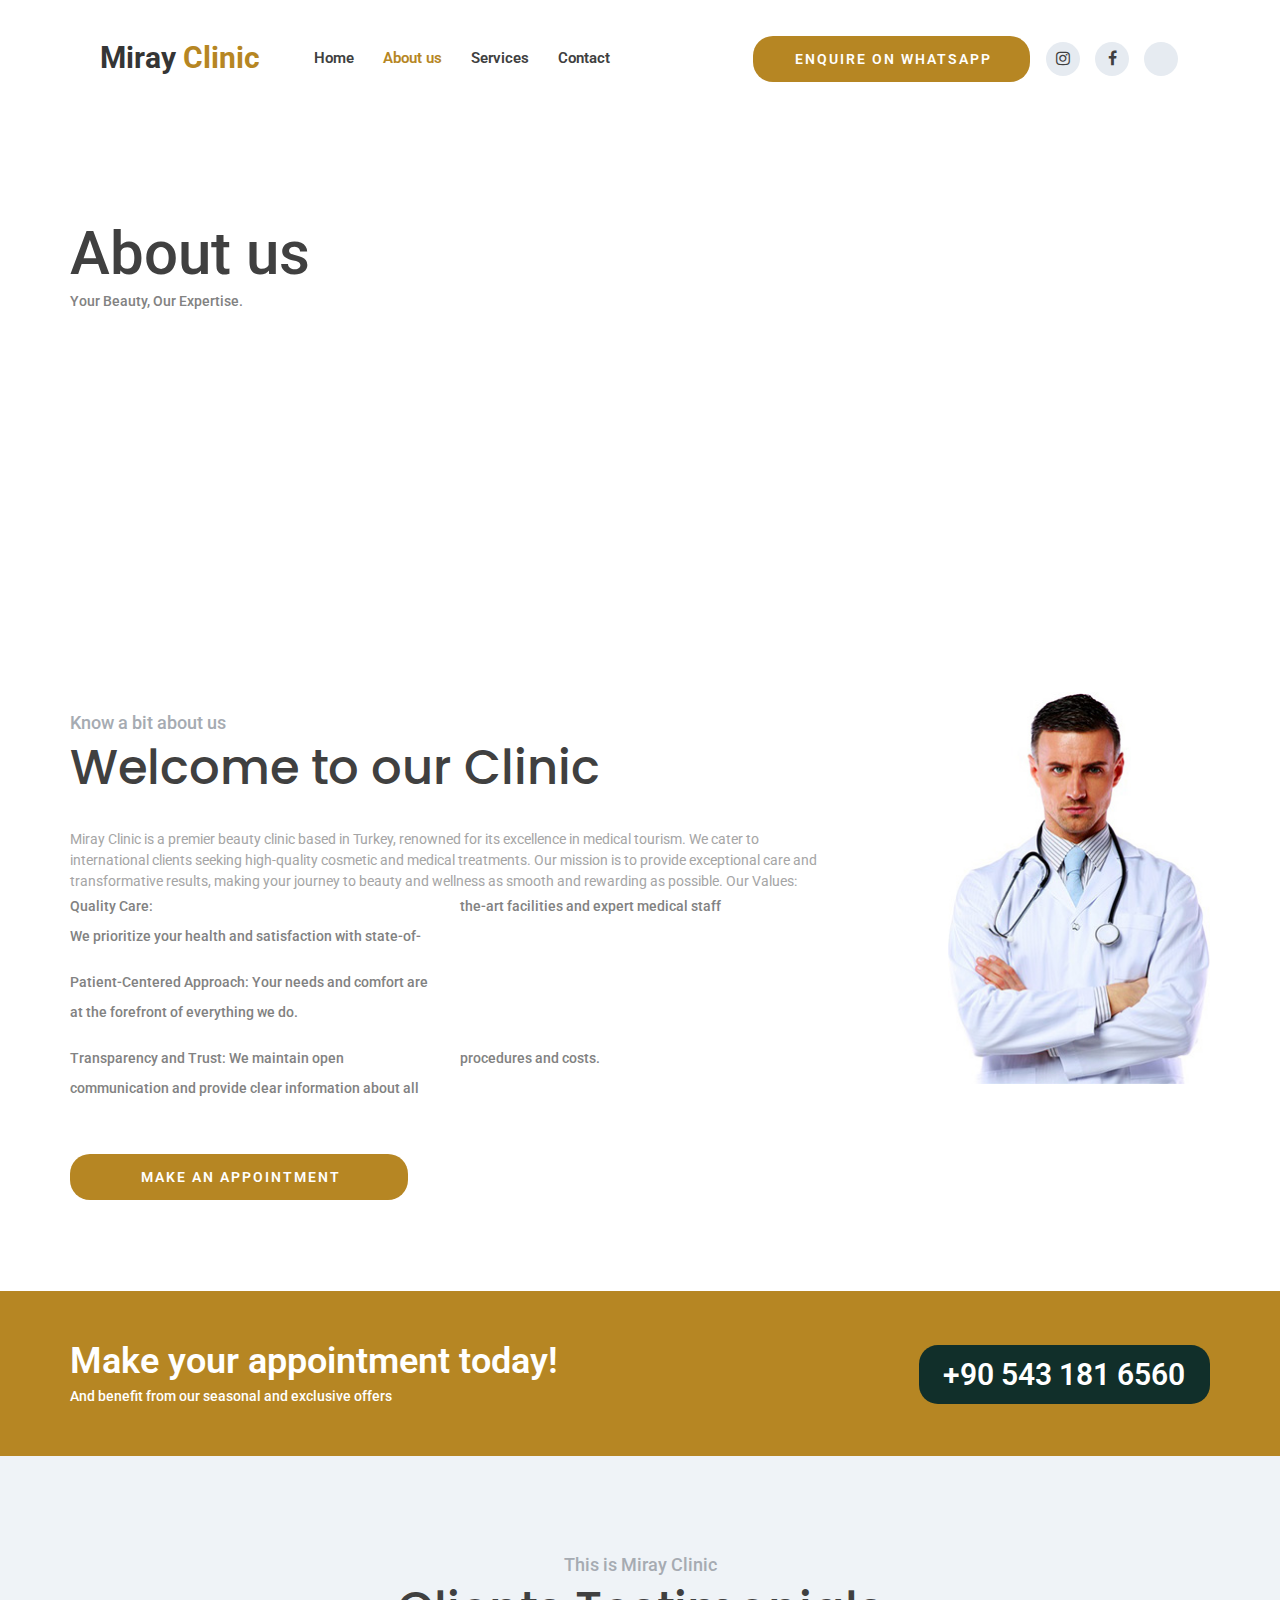
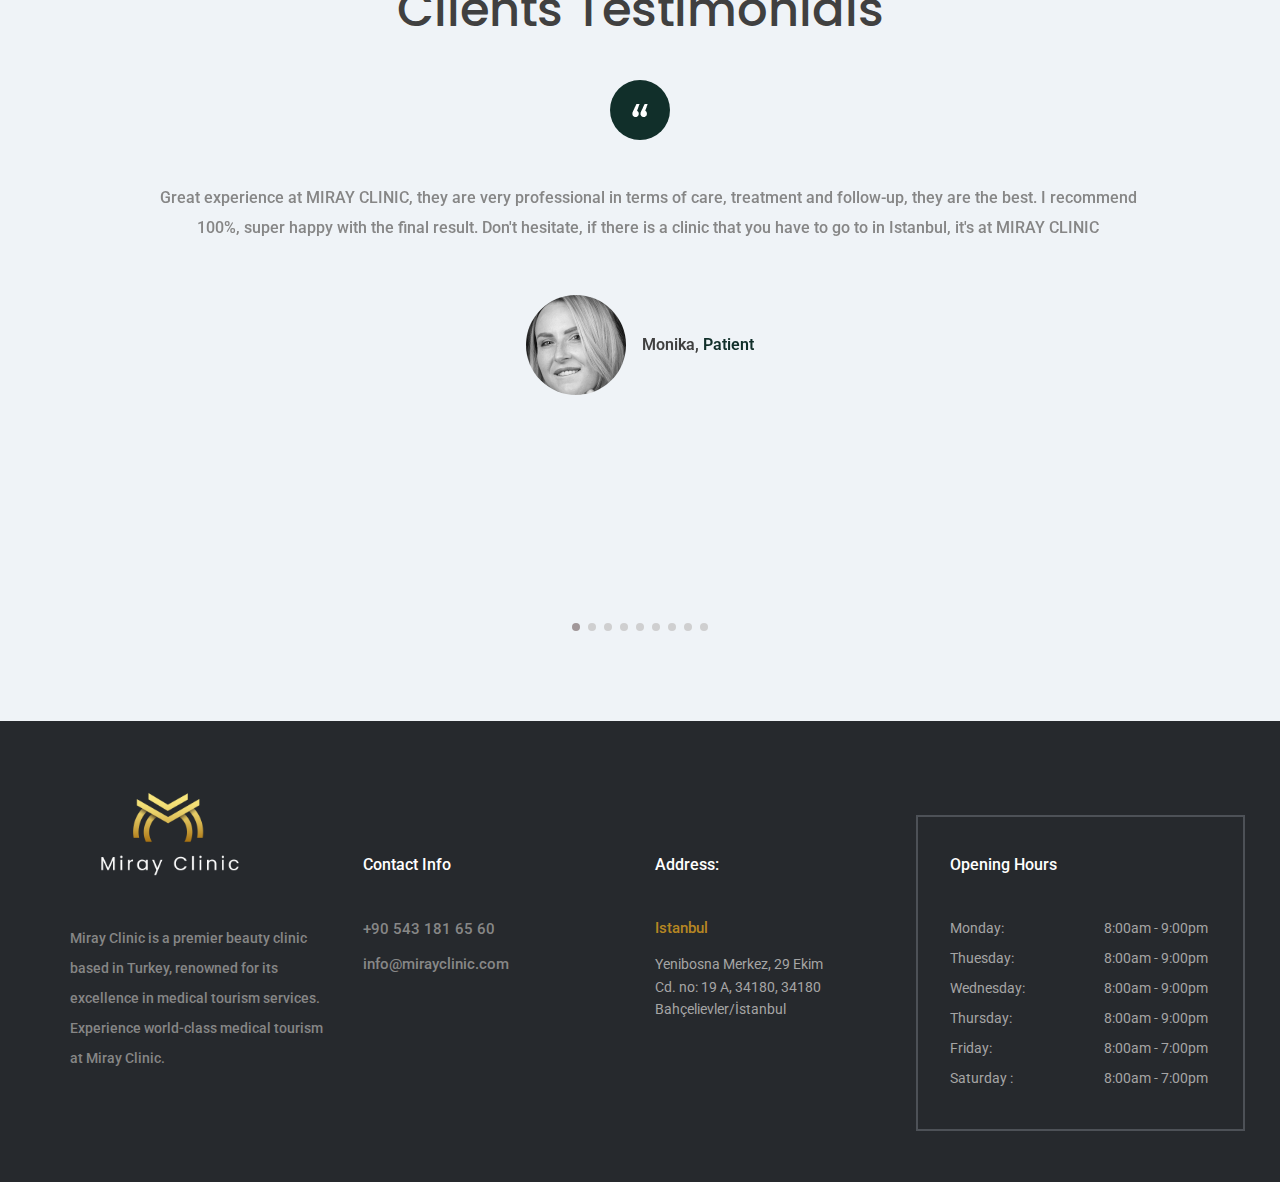
==== commit 46e48ffd: "secound" ====
--- a/about.html
+++ b/about.html
@@ -135,17 +135,17 @@
 						<div class="intro_text">
 
 
-<p>
+<div>
 
 	Miray Clinic is a premier beauty clinic based in Turkey, renowned for its excellence in medical tourism. We cater to international clients seeking high-quality cosmetic and medical treatments. Our mission is to provide exceptional care and transformative results, making your journey to beauty and wellness as smooth and rewarding as possible.
 
 		<span>Our Values:</span>
-		<p> Quality Care: We prioritize your health and satisfaction with state-of-the-art facilities and expert medical staff</p>	
-		<p> Quality Care: We prioritize your health and satisfaction with state-of-the-art facilities and expert medical staff</p>	
+		<p> Quality Care:<br/> We prioritize your health and satisfaction with state-of-the-art facilities and expert medical staff</p>	
+		<p>Patient-Centered Approach: Your needs and comfort are at the forefront of everything we do.	</p>	
+		<p>Transparency and Trust: We maintain open communication and provide clear information about all procedures and costs.	</p>	
 		
-	</ul>
-</span>
-</p>			
+
+</div>			
 		
 </div>
 <div class="button button_1 header_button about_us_button"><a href="contact.html#contact">Make an Appointment</a></div>
@@ -336,60 +336,6 @@
 
 	<!-- Team -->
 
-	<div class="team">
-		<div class="container">
-			<div class="row">
-				<div class="col">
-					<div class="section_title_container text-center">
-						<div class="section_subtitle">This is Miray Clinic</div>
-						<div class="section_title"><h2>Our Values:</h2></div>
-					</div>
-				</div>
-			</div>
-			<div class="row team_row">
-				
-				<!-- Team Item -->
-				<div class="col-lg-4 team_col">
-					<div class="team_item text-center d-flex flex-column aling-items-center justify-content-end">
-						<div class="team_image"><img src="images/team_1.jpg" alt=""></div>
-						<div class="team_content text-center">
-							<div class="team_name"><a href="#"></a></div>
-							<div class="team_title">Plastic Surgeon</div>
-							<div class="team_text">
-						</div>
-						</div>
-					</div>
-				</div>
-
-				<!-- Team Item -->
-				<div class="col-lg-4 team_col">
-					<div class="team_item text-center d-flex flex-column aling-items-center justify-content-end">
-						<div class="team_image"><img src="images/team_2.jpg" alt=""></div>
-						<div class="team_content text-center">
-							<div class="team_name"><a href="#">	Patient-Centered Approach</a></div>
-							<div class="team_title">Plastic Surgeon</div>
-							<div class="team_text">
-<p>Your needs and comfort are at the forefront of everything we do.</p>							</div>
-						</div>
-					</div>
-				</div>
-
-				<!-- Team Item -->
-				<div class="col-lg-4 team_col">
-					<div class="team_item text-center d-flex flex-column aling-items-center justify-content-end">
-						<div class="team_image"><img src="images/team_3.jpg" alt=""></div>
-						<div class="team_content text-center">
-							<div class="team_name"><a href="#">Transparency and Trust</a></div>
-							<div class="team_title">Plastic Surgeon</div>
-							<div class="team_text">
-<p>We maintain open communication and provide clear information about all procedures and costs.</p>							</div>
-						</div>
-					</div>
-				</div>
-
-			</div>
-		</div>
-	</div>
 
 
 
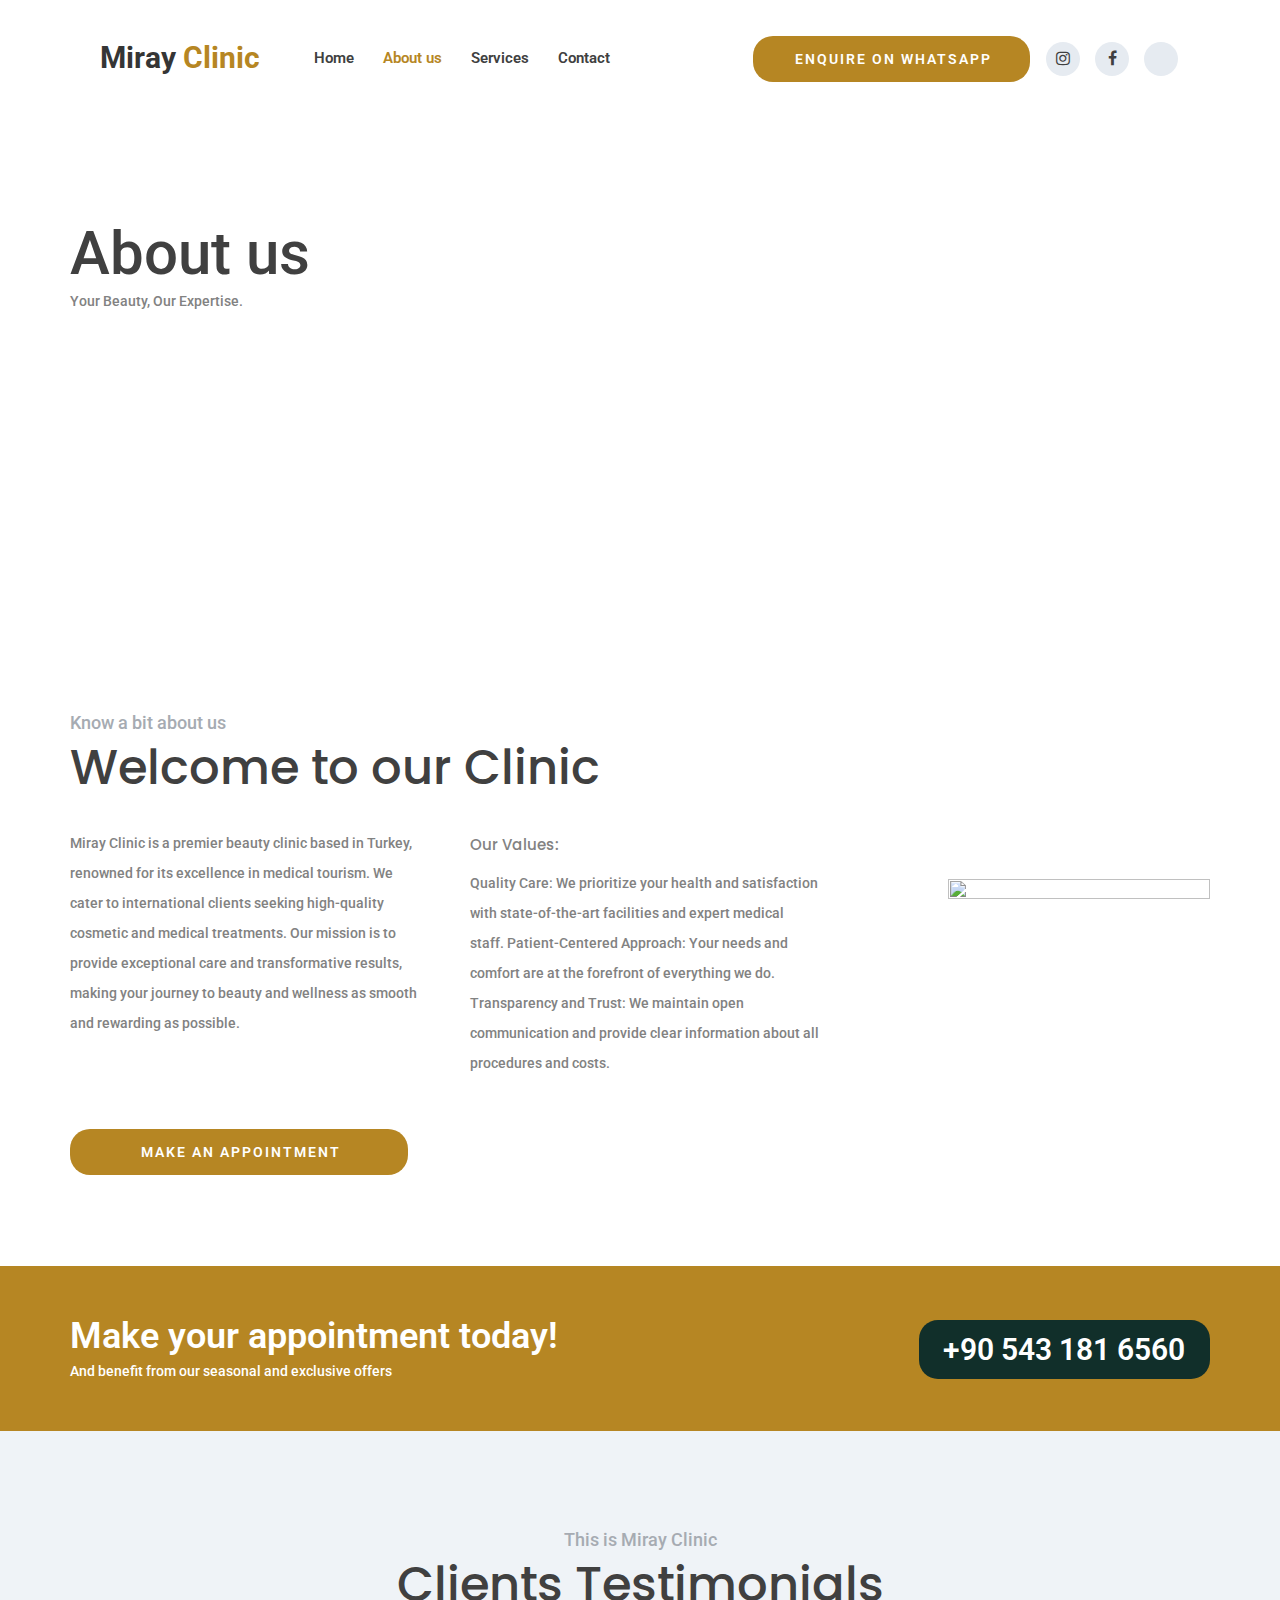
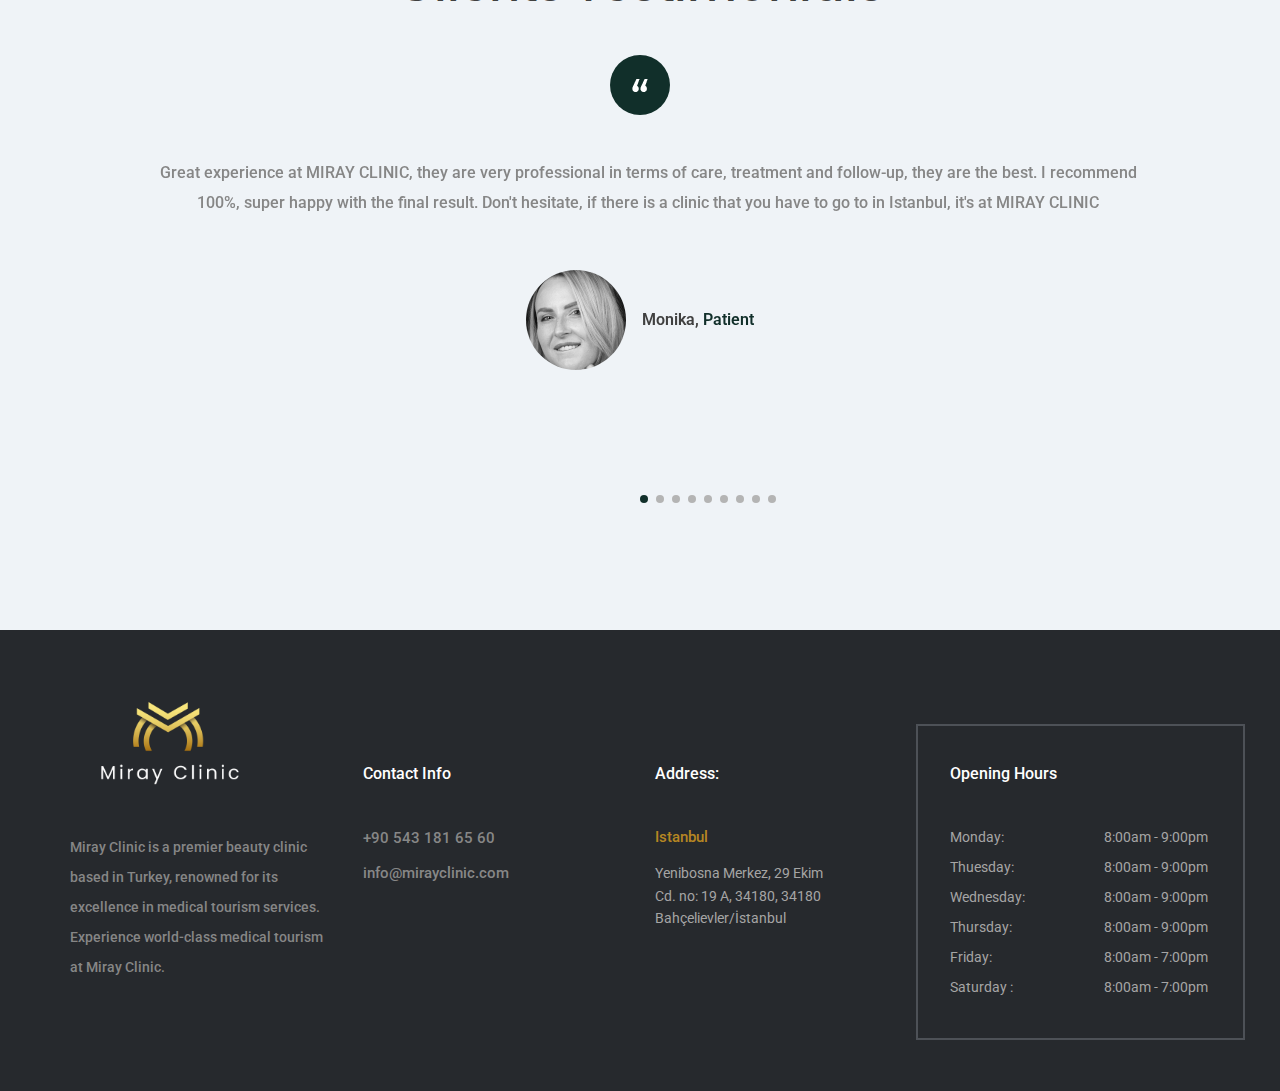
==== commit 4ee99772: "secound" ====
--- a/about.html
+++ b/about.html
@@ -135,14 +135,14 @@
 						<div class="intro_text">
 
 
-<div>
-
-	Miray Clinic is a premier beauty clinic based in Turkey, renowned for its excellence in medical tourism. We cater to international clients seeking high-quality cosmetic and medical treatments. Our mission is to provide exceptional care and transformative results, making your journey to beauty and wellness as smooth and rewarding as possible.
-
-		<span>Our Values:</span>
-		<p> Quality Care:<br/> We prioritize your health and satisfaction with state-of-the-art facilities and expert medical staff</p>	
-		<p>Patient-Centered Approach: Your needs and comfort are at the forefront of everything we do.	</p>	
-		<p>Transparency and Trust: We maintain open communication and provide clear information about all procedures and costs.	</p>	
+<div class="about_us_text">
+
+<p >	Miray Clinic is a premier beauty clinic based in Turkey, renowned for its excellence in medical tourism. We cater to international clients seeking high-quality cosmetic and medical treatments. Our mission is to provide exceptional care and transformative results, making your journey to beauty and wellness as smooth and rewarding as possible. </p>	
+<br/>
+		<h6 class="values-header">Our Values:</h6>
+		<span class="headersssssss"> Quality Care: We prioritize your health and satisfaction with state-of-the-art facilities and expert medical staff.</span>	
+		<span class="headersssssss"> Patient-Centered Approach: Your needs and comfort are at the forefront of everything we do.	</span>
+		<span class="headersssssss"> Transparency and Trust: We maintain open communication and provide clear information about all procedures and costs.	</soan>
 		
 
 </div>			
@@ -158,8 +158,10 @@
 				</div>
 
 				<!-- Intro Image -->
-				<div class="col-lg-3 offset-lg-1">
-					<div class="intro_image"><img src="images/intro_1.jpg" alt=""></div>
+				<div class="col-lg-3 offset-lg-1 image_about_us">
+					<div class="intro_image">
+						<img src="https://res.cloudinary.com/dudyrfpl0/image/upload/v1726951885/1Logo_300_3x_uka7ds.png" alt="" >
+					</div>
 				</div>
 			</div>
 		</div>
@@ -323,6 +325,20 @@
 									</div>
 								</div>
 							</div>
+						</div>
+						<div class="test_slider_dots">
+							<ul id="test_slider_custom_dots" class="test_slider_custom_dots d-flex flex-row align-items-center justify-content-center">
+								<li class="test_slider_custom_dot trans_200 active"></li>
+								<li class="test_slider_custom_dot trans_200"></li>
+								<li class="test_slider_custom_dot trans_200"></li>
+								<li class="test_slider_custom_dot trans_200"></li>
+								<li class="test_slider_custom_dot trans_200"></li>
+								<li class="test_slider_custom_dot trans_200"></li>
+								<li class="test_slider_custom_dot trans_200"></li>
+								<li class="test_slider_custom_dot trans_200"></li>
+								<li class="test_slider_custom_dot trans_200"></li>
+			
+							</ul>
 						</div>
 					</div>
 				</div>
@@ -440,6 +456,7 @@
 <script src="plugins/easing/easing.js"></script>
 <script src="plugins/parallax-js-master/parallax.min.js"></script>
 <script src="js/about.js"></script>
+<script src="js/custom.js"></script>
 <script src="https://kit.fontawesome.com/7448e350d1.js" crossorigin="anonymous"></script>
 
 
--- a/styles/about.css
+++ b/styles/about.css
@@ -677,11 +677,23 @@
 }
 .intro_image
 {
-	width: 100%;
-}
-.intro_image img
+width: 100%;
+
+
+
+}
+.image_about_us{
+	width: 100%;
+	height: 400px;
+	display: flex;
+	justify-content: center;
+	align-items: center;
+}
+.image_about_us .intro_image img
 {
 	max-width: 100%;
+	width: 100%;
+	height: 100%;
 }
 .intro_content
 {
@@ -691,7 +703,7 @@
 {
 	margin-top: 33px;
 }
-.intro_text p
+.intro_text .about_us_text
 {
 	-webkit-column-count: 2;
 	-moz-column-count: 2;
@@ -702,9 +714,27 @@
 	-moz-column-gap: 30px;
 	-ms-column-gap: 30px;
 	-o-column-gap: 30px;
-	column-gap: 30px;
-
-}
+	column-gap: 50px;
+
+}
+.values-header{
+	font-family: 'Poppins', sans-serif;
+	font-size: 15px;
+    line-height: 2.14;
+    font-weight: 500;
+    color: #828282;
+    -webkit-font-smoothing: antialiased;
+    -webkit-text-shadow: rgba(0, 0, 0, .01) 0 0 1px;
+    text-shadow: rgba(0, 0, 0, .01) 0 0 1px;}
+.headersssssss{
+	font-family: 'Roboto', sans-serif;
+	font-size: 14px;
+    line-height: 2.14;
+    font-weight: 500;
+    color: #828282;
+    -webkit-font-smoothing: antialiased;
+    -webkit-text-shadow: rgba(0, 0, 0, .01) 0 0 1px;
+    text-shadow: rgba(0, 0, 0, .01) 0 0 1px;}
 
 .milestones
 {
@@ -724,6 +754,40 @@
 	color: #404040;
 	line-height: 1.5;
 	margin-top: 5px;
+}
+
+
+
+.test_slider_container
+{
+	width: 100%;
+	height: 100%;
+}
+.test_slider_dots
+{
+	position: absolute;
+	bottom: 150px;
+	left:50%;
+	z-index: 1;
+	align-items: center;
+	justify-content: center;
+}
+.test_slider_custom_dot
+{
+	width: 8px;
+	height: 8px;
+	background: #b4b4b4;
+	border-radius: 50%;
+	cursor: pointer;
+}
+.test_slider_custom_dot.active,
+.test_slider_custom_dot:hover
+{
+	background:  #112f2a;
+}
+.test_slider_custom_dot:not(:last-child)
+{
+	margin-right: 8px;
 }
 
 /*********************************
--- a/styles/about_responsive.css
+++ b/styles/about_responsive.css
@@ -104,6 +104,10 @@
 	{
 		height: 525px;
 	}
+	.test_slider_dots
+	{
+		left: calc((100vw - 930px) / 2);
+	}
 }
 
 /************
@@ -135,7 +139,7 @@
 	{
 		display: none;
 	}
-	.home_slider_dots
+	.test_slider_dots
 	{
 		left: calc((100vw - 690px) / 2);
 	}
@@ -244,6 +248,10 @@
 		padding-top: 30px;
 		padding-bottom: 30px;
 	}
+	.test_slider_dots
+	{
+		left: calc((100vw - 510px) / 2);
+	}
 	.footer_nav
 	{
 		margin-top: 15px;
@@ -313,7 +321,7 @@
 	{
 		font-size: 36px;
 	}
-	.test_slider.owl-theme .owl-dots
+	.test_slider_dots .owl-theme .owl-dots
 	{
 		display: none !important;
 	}
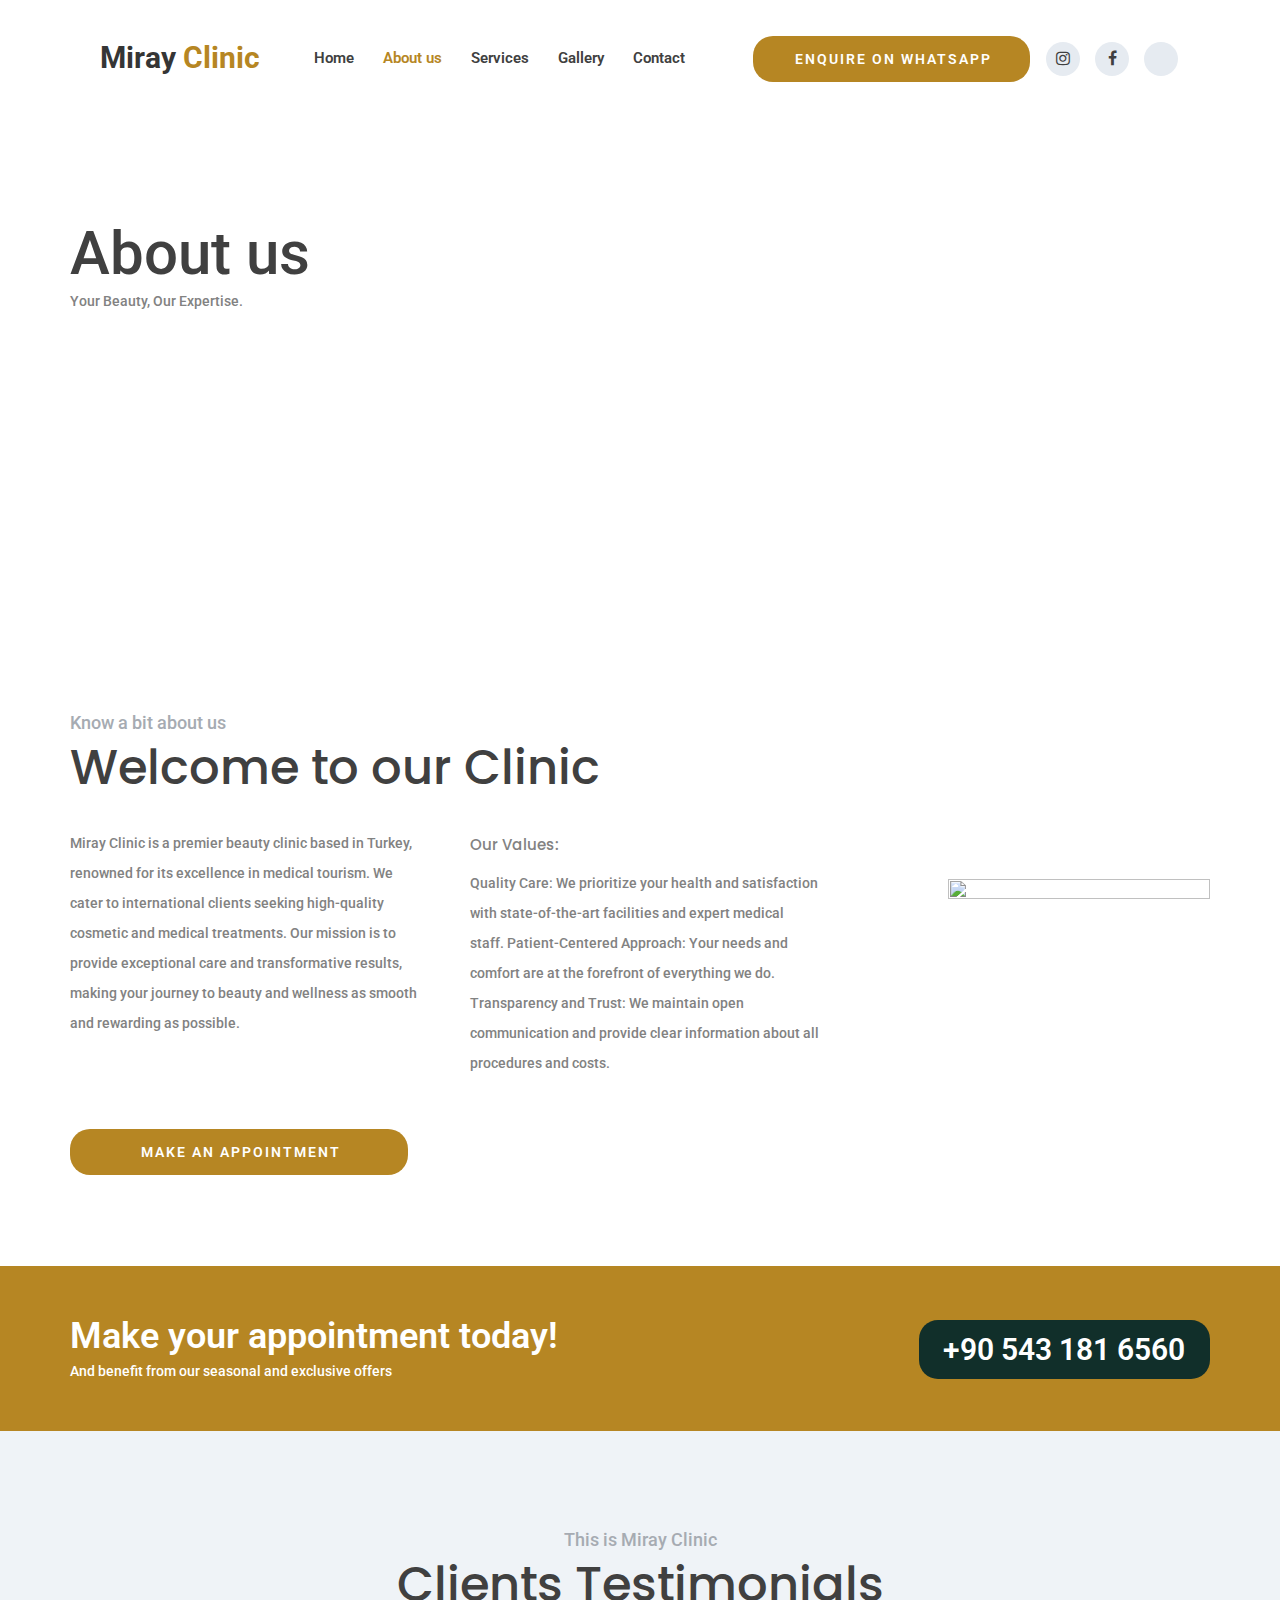
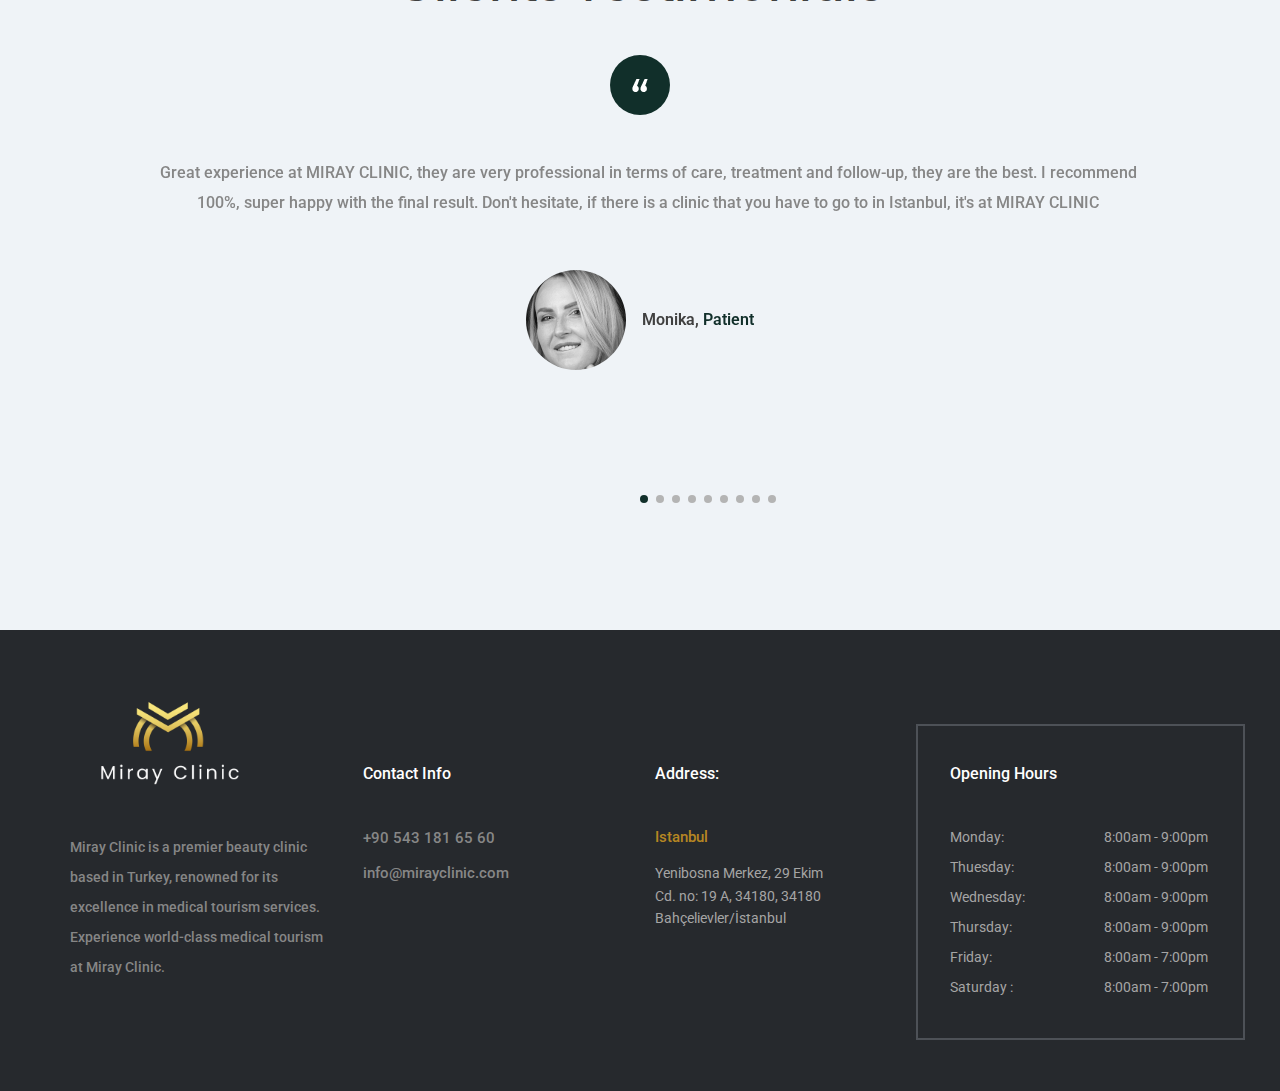
==== commit 1722f1f8: "secound" ====
--- a/about.html
+++ b/about.html
@@ -4,7 +4,6 @@
 <title>About</title>
 <meta charset="utf-8">
 <meta http-equiv="X-UA-Compatible" content="IE=edge">
-<meta name="description" content="Dr PRO template project">
 <meta name="viewport" content="width=device-width, initial-scale=1">
 <link rel="stylesheet" type="text/css" href="styles/bootstrap-4.1.2/bootstrap.min.css">
 <link href="plugins/font-awesome-4.7.0/css/font-awesome.min.css" rel="stylesheet" type="text/css">
@@ -42,7 +41,7 @@
 					<li ><a href="index.html">Home</a></li>
 					<li class="active"><a href="about.html">About us</a></li>
 					<li><a href="services.html">Services</a></li>
-					<!-- <li><a href="blog.html">News</a></li> -->
+					<li><a href="gallery.html">Gallery </a></li>
 					<li><a href="contact.html">Contact</a></li>
 				</ul>
 			</nav>
@@ -73,7 +72,7 @@
 
 	<!-- Menu -->
 
-	<div class="menu_overlay trans_400">
+	<div class="menu_overlay trans_400"></div>
 	<div class="menu trans_400">
 		<div class="menu_close_container"><div class="menu_close"><div></div><div></div></div></div>
 		<nav class="menu_nav">
@@ -81,7 +80,7 @@
 				<li><a href="index.html">Home</a></li>
 				<li><a href="about.html">About us</a></li>
 				<li><a href="services.html">Services</a></li>
-				<li><a href="blog.html">News</a></li>
+				<li><a href="gallery.html">Gallery </a></li>
 				<li><a href="contact.html">Contact</a></li>
 			</ul>
 		</nav>
@@ -98,7 +97,7 @@
 			</ul>
 		</div>
 	</div>
-</div>
+
 	<!-- Home -->
 
 	<div class="home d-flex flex-column align-items-start justify-content-end">
--- a/styles/about_responsive.css
+++ b/styles/about_responsive.css
@@ -106,7 +106,7 @@
 	}
 	.test_slider_dots
 	{
-		left: calc((100vw - 930px) / 2);
+		left: 	 35%;;
 	}
 }
 
@@ -141,7 +141,7 @@
 	}
 	.test_slider_dots
 	{
-		left: calc((100vw - 690px) / 2);
+		left: 35%;
 	}
 	.hamburger
 	{
@@ -225,7 +225,7 @@
 	{
 		font-size: 48px;
 	}
-	.intro_text p
+	.intro_text  .about_us_text
 	{
 		-webkit-column-count: 1;
 		-moz-column-count: 1;
@@ -250,7 +250,7 @@
 	}
 	.test_slider_dots
 	{
-		left: calc((100vw - 510px) / 2);
+		left: 35%;
 	}
 	.footer_nav
 	{
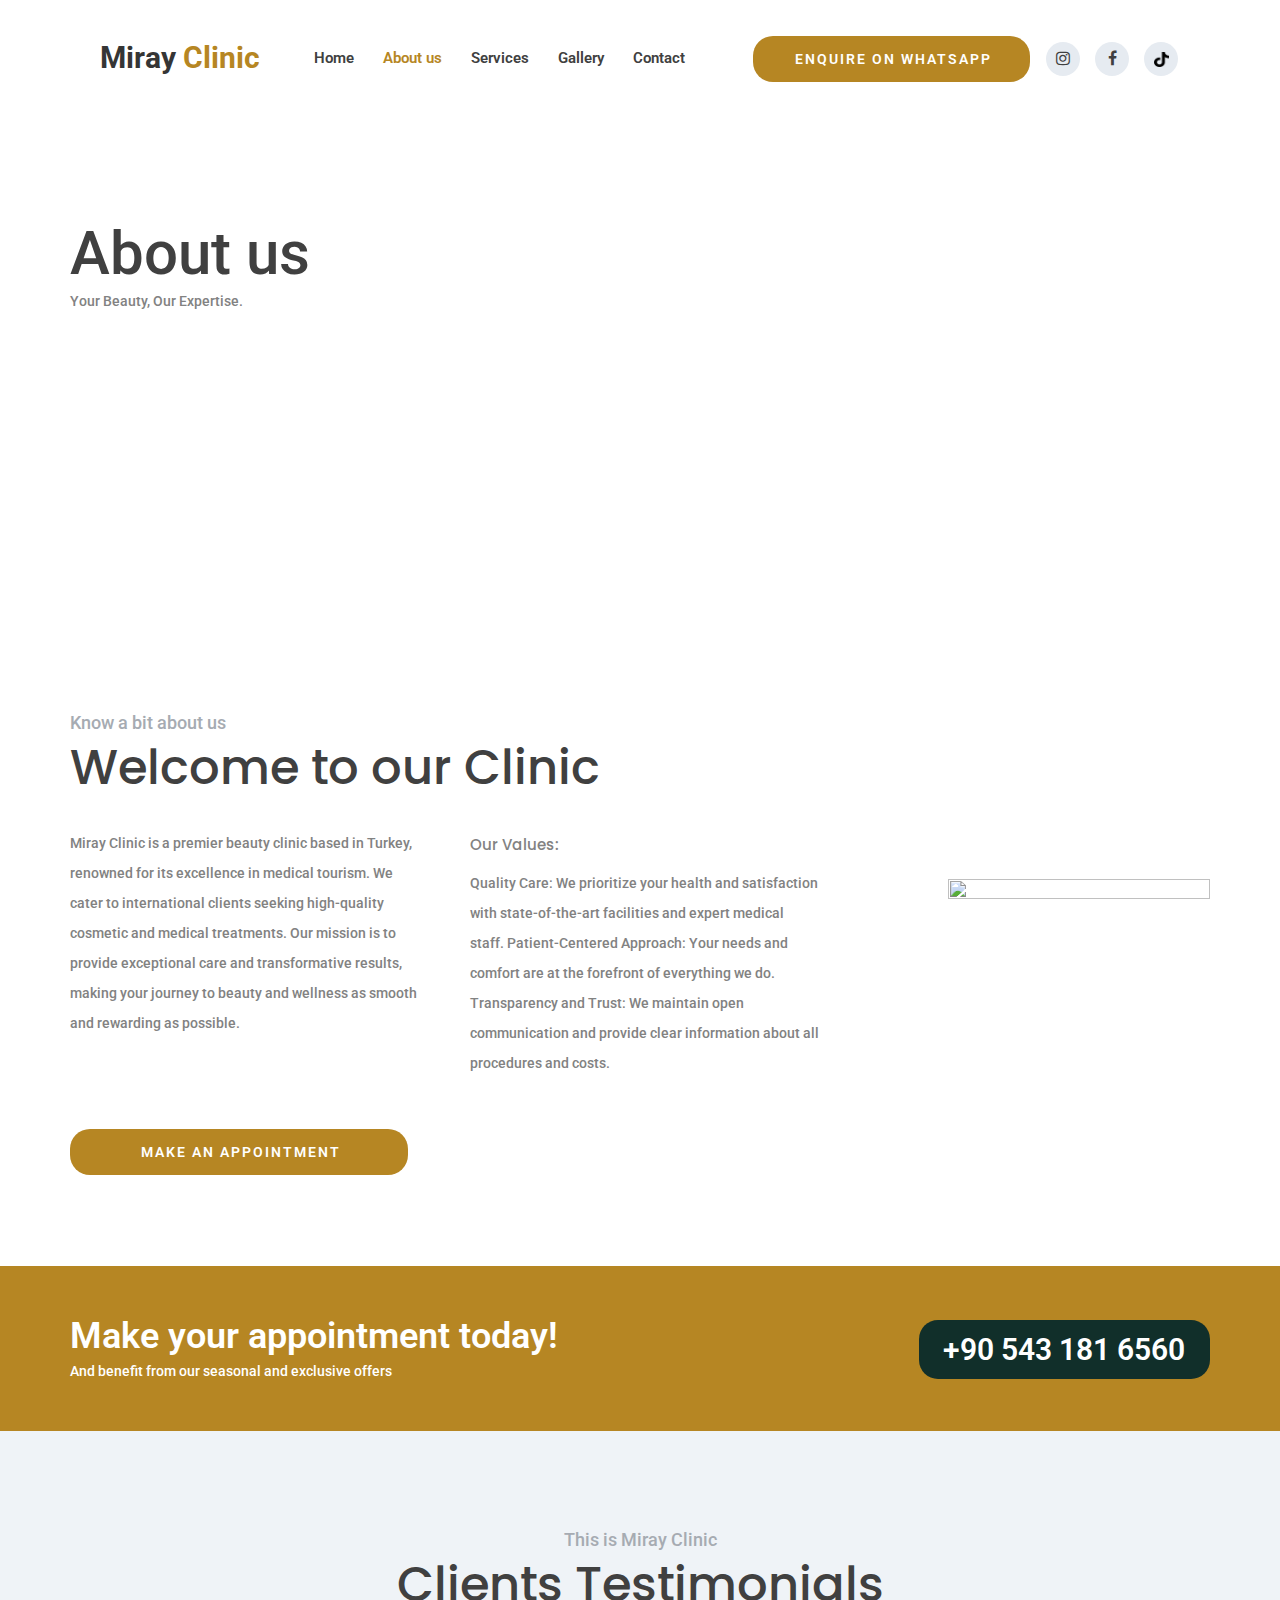
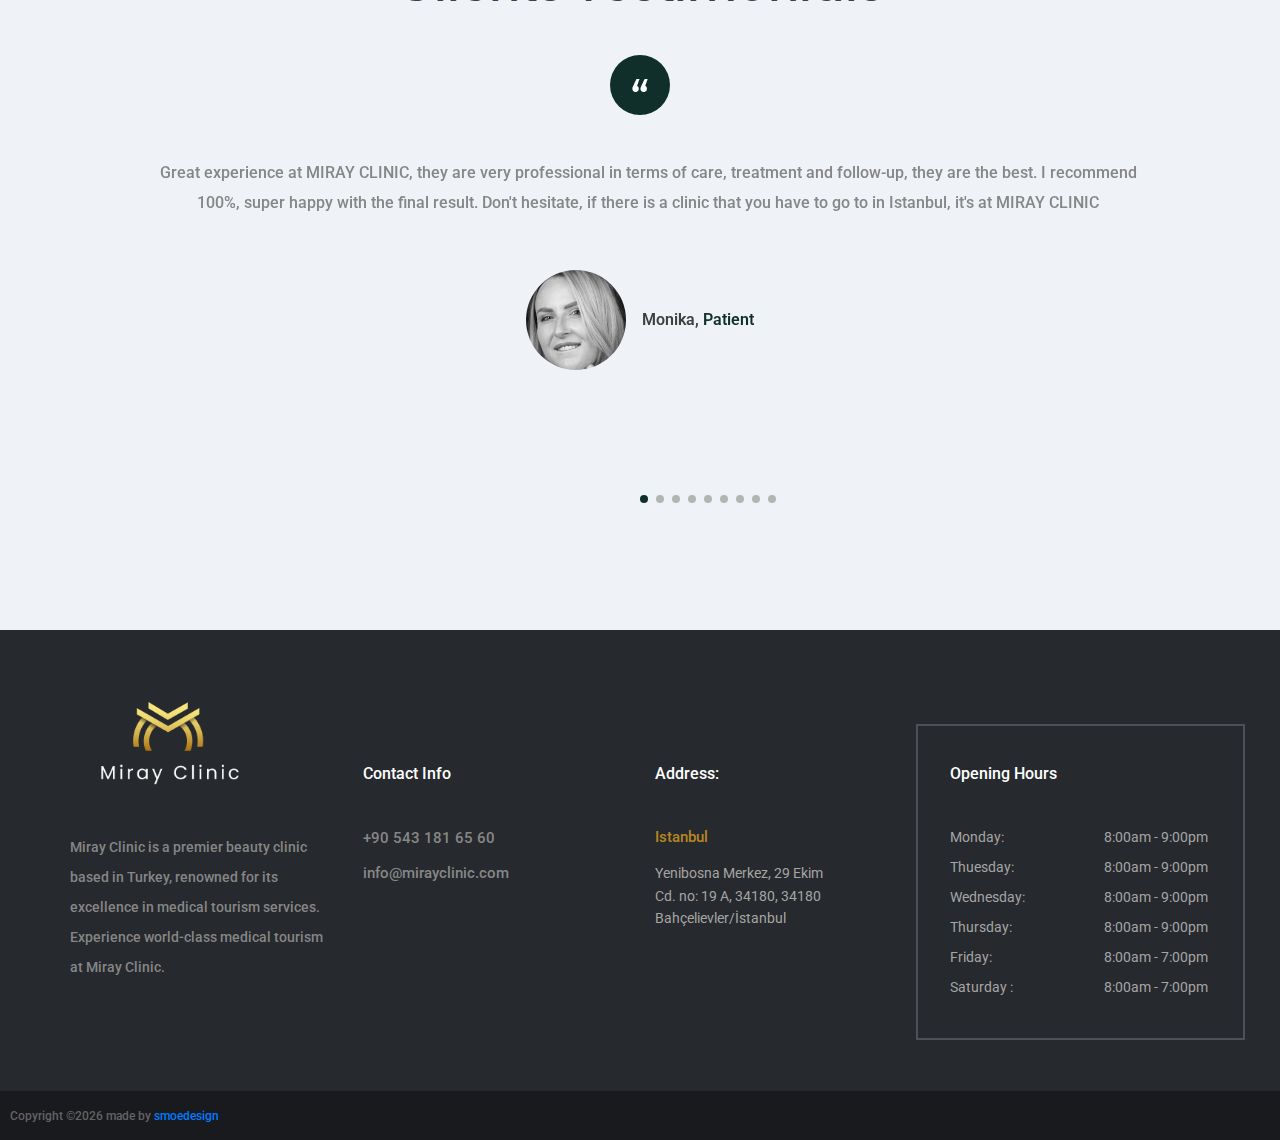
==== commit 9078c00e: "secounds" ====
--- a/about.html
+++ b/about.html
@@ -1,10 +1,60 @@
 <!DOCTYPE html>
 <html lang="en">
 <head>
-<title>About</title>
-<meta charset="utf-8">
-<meta http-equiv="X-UA-Compatible" content="IE=edge">
-<meta name="viewport" content="width=device-width, initial-scale=1">
+
+	<meta charset="UTF-8">
+	<meta name="viewport" content="width=device-width, initial-scale=1.0">
+	<title>Miray Clinic - Medical Serices in Turkey</title>
+	<meta name="description" content="Miray Clinic is a premier beauty clinic based in Turkey, renowned for its excellence in medical tourism services. Experience world-class medical tourism at Miray Clinic..">
+	<meta name="keywords" content="medical tourism, Turkey, health services, surgeries, treatments, Miray Clinic, healthcare abroad, Face Lift Neck Lift, Hollywood Smile, Hair Transplant, Dental Implants, Rhinoplasty, Breast implant, premium medical service, top medical service in Turkey">
+	<meta name="author" content=“smoedesign>
+	<link rel="canonical" href="https://www.mirayclinic.com/">
+	
+	
+	<!-- Open Graph Meta Tags -->
+	
+	<meta property="og:title" content="Miray Clinic - Medical Tourism in Turkey">
+	<meta property="og:description" content="Explore high-quality medical services at Miray Clinic in Turkey. We specialize in a range of treatments for international patients.">
+	<meta property="og:url" content="https://www.mirayclinic.com/">
+	<meta property="og:image" content="https://res.cloudinary.com/dudyrfpl0/image/upload/v1726951885/1Logo_300_3x_uka7ds.png">
+	
+	<!-- Twitter Card Meta Tags -->
+	
+	<meta name="twitter:card" content="summary_large_image">
+	<meta name="twitter:title" content="Miray Clinic - Medical Tourism in Turkey">
+	<meta name="twitter:description" content="Join us at Miray Clinic for outstanding medical services and treatment options in Turkey.">
+	<meta name="twitter:image" content=“https://res.cloudinary.com/dudyrfpl0/image/upload/v1726951885/1Logo_300_3x_uka7ds.png”>
+	
+	<script type="application/ld+json">
+		{
+		  "@context": "https://schema.org",
+		  "@type": "MedicalBusiness",
+		  "name": "Miray Clinic",
+		  "url": "https://www.mirayclinic.com/",
+		  "logo": "https://res.cloudinary.com/dudyrfpl0/image/upload/v1726951885/1Logo_300_3x_uka7ds.png",
+		  "image": "https://res.cloudinary.com/dudyrfpl0/image/upload/v1726951885/1Logo_300_3x_uka7ds.png",
+		  "description": "Miray Clinic provides comprehensive medical tourism services in Turkey, focusing on quality healthcare for international patients.",
+		  "address": {
+			"@type": "PostalAddress",
+			"streetAddress": "Yenibosna Merkez, 29 Ekim Cd. no: 19 A",
+			"addressLocality": "Istanbul",
+			"addressRegion": "TR",
+			"postalCode": "34180",
+			"addressCountry": "Turkey"
+		  },
+		  "contactPoint": {
+			"@type": "ContactPoint",
+			"telephone": "+90 543 181 65 60",
+			"contactType": "Customer Service"
+		  },
+		  "sameAs": [
+			"https://www.facebook.com/mirayclinic",
+			"https://www.instagram.com/mirayclinic",
+			"https://www.twitter.com/mirayclinic"
+		  ]
+		}
+		</script>
+
 <link rel="stylesheet" type="text/css" href="styles/bootstrap-4.1.2/bootstrap.min.css">
 <link href="plugins/font-awesome-4.7.0/css/font-awesome.min.css" rel="stylesheet" type="text/css">
 <link rel="stylesheet" type="text/css" href="plugins/OwlCarousel2-2.2.1/owl.carousel.css">
@@ -60,7 +110,7 @@
 					<ul class="d-flex flex-row align-items-center justify-content-start">
 						<li><a href="https://www.instagram.com/mirayclinic.tr?utm_source=ig_web_button_share_sheet&igsh=ZDNlZDc0MzIxNw=="><i class="fa fa-instagram" aria-hidden="true"></i></a></li>
 				<li><a href="https://www.facebook.com/mirayclinic.tr"><i class="fa fa-facebook" aria-hidden="true"></i></a></li>
-				<li><a href="https://www.tiktok.com/@mirayclinic.tr?_t=8ppZ4OjIvxQ&_r=1"><i class="fa-brands fa-tiktok" aria-hidden="true"></i></a></li>
+				<li><a href="https://www.tiktok.com/@mirayclinic.tr?_t=8ppZ4OjIvxQ&_r=1"><img src="images/tiktok.png" alt="tiktok" width="15px" height="15px"/></a></li>
 		</ul>
 				</div>
 
@@ -92,7 +142,7 @@
 			<ul class="d-flex flex-row align-items-center justify-content-start">
 				<li><a href="https://www.instagram.com/mirayclinic.tr?utm_source=ig_web_button_share_sheet&igsh=ZDNlZDc0MzIxNw=="><i class="fa fa-instagram" aria-hidden="true"></i></a></li>
 				<li><a href="https://www.facebook.com/mirayclinic.tr"><i class="fa fa-facebook" aria-hidden="true"></i></a></li>
-				<li><a href="https://www.tiktok.com/@mirayclinic.tr?_t=8ppZ4OjIvxQ&_r=1"><i class="fa-brands fa-tiktok" aria-hidden="true"></i></a></li>
+				<li><a href="https://www.tiktok.com/@mirayclinic.tr?_t=8ppZ4OjIvxQ&_r=1"><img src="images/tiktok.png" alt="tiktok" width="15px" height="15px"/></a></li>
 
 			</ul>
 		</div>
@@ -435,11 +485,25 @@
 							</ul>
 						</div>
 					</div>
-
-				</div>
-			</div>
-		</div>
-		
+				
+				</div>
+			</div>
+		</div>
+		<div class="footer_bar" style="padding-left: 10px;">
+			<div class="">
+				<div class="row">
+					<div class="col">
+						<div class="footer_bar_content  d-flex flex-md-row flex-column align-items-md-center justify-content-start">
+							<div class="copyright"><!-- Link back to smoedesign can't be removed. Template is licensed under CC BY 3.0. -->
+Copyright &copy;<script>document.write(new Date().getFullYear());</script>  made   by <a href="https://smoedesign.com" target="_blank">smoedesign</a>
+<!-- Link back to smoedesign can't be removed. Template is licensed under CC BY 3.0. -->
+</div>
+							
+						</div>
+					</div>
+				</div>
+			</div>			
+		</div>
 	</footer>
 </div>
 
@@ -455,7 +519,7 @@
 <script src="plugins/easing/easing.js"></script>
 <script src="plugins/parallax-js-master/parallax.min.js"></script>
 <script src="js/about.js"></script>
-<script src="js/custom.js"></script>
+
 <script src="https://kit.fontawesome.com/7448e350d1.js" crossorigin="anonymous"></script>
 
 
--- a/styles/about.css
+++ b/styles/about.css
@@ -590,9 +590,8 @@
 }
 .menu_social
 {
-	position: absolute;
-	bottom: 30px;
-	left: 30px;
+
+	margin-top: 50px;
 }
 .menu_social ul li:hover
 {
@@ -605,10 +604,13 @@
 .menu_extra
 {
 	margin-top: 50px;
+
+
 }
 .menu_extra > div:not(:last-child)
 {
-	margin-bottom: 5px;
+	margin-bottom: 10px;
+
 }
 .menu_link,
 .menu_link a
@@ -616,11 +618,19 @@
 	font-size: 13px;
 	font-weight: 500;
 	color: rgba(255,255,255,0.75);
+	background-color: #b68623;
+padding: 7px;
+	width: 200px;
+	
+	text-align: center;
+	border-radius: 20px;
+	
 }
 .menu_link a:hover
 {
 	color: #FFFFFF;
 }
+
 
 /*********************************
 5. Home
@@ -1143,11 +1153,14 @@
 }
 .footer_bar
 {
+
 	width: 100%;
 	background: #181a1d;
 }
 .footer_bar_content
 {
+	width: 100%;
+	
 	height: 49px;
 }
 .copyright
--- a/styles/about_responsive.css
+++ b/styles/about_responsive.css
@@ -293,10 +293,7 @@
 	{
 		font-size: 24px;
 	}
-	.logo a > div:last-child
-	{
-		font-size: 10px;
-	}
+	
 	.section_subtitle
 	{
 		font-size: 16px;
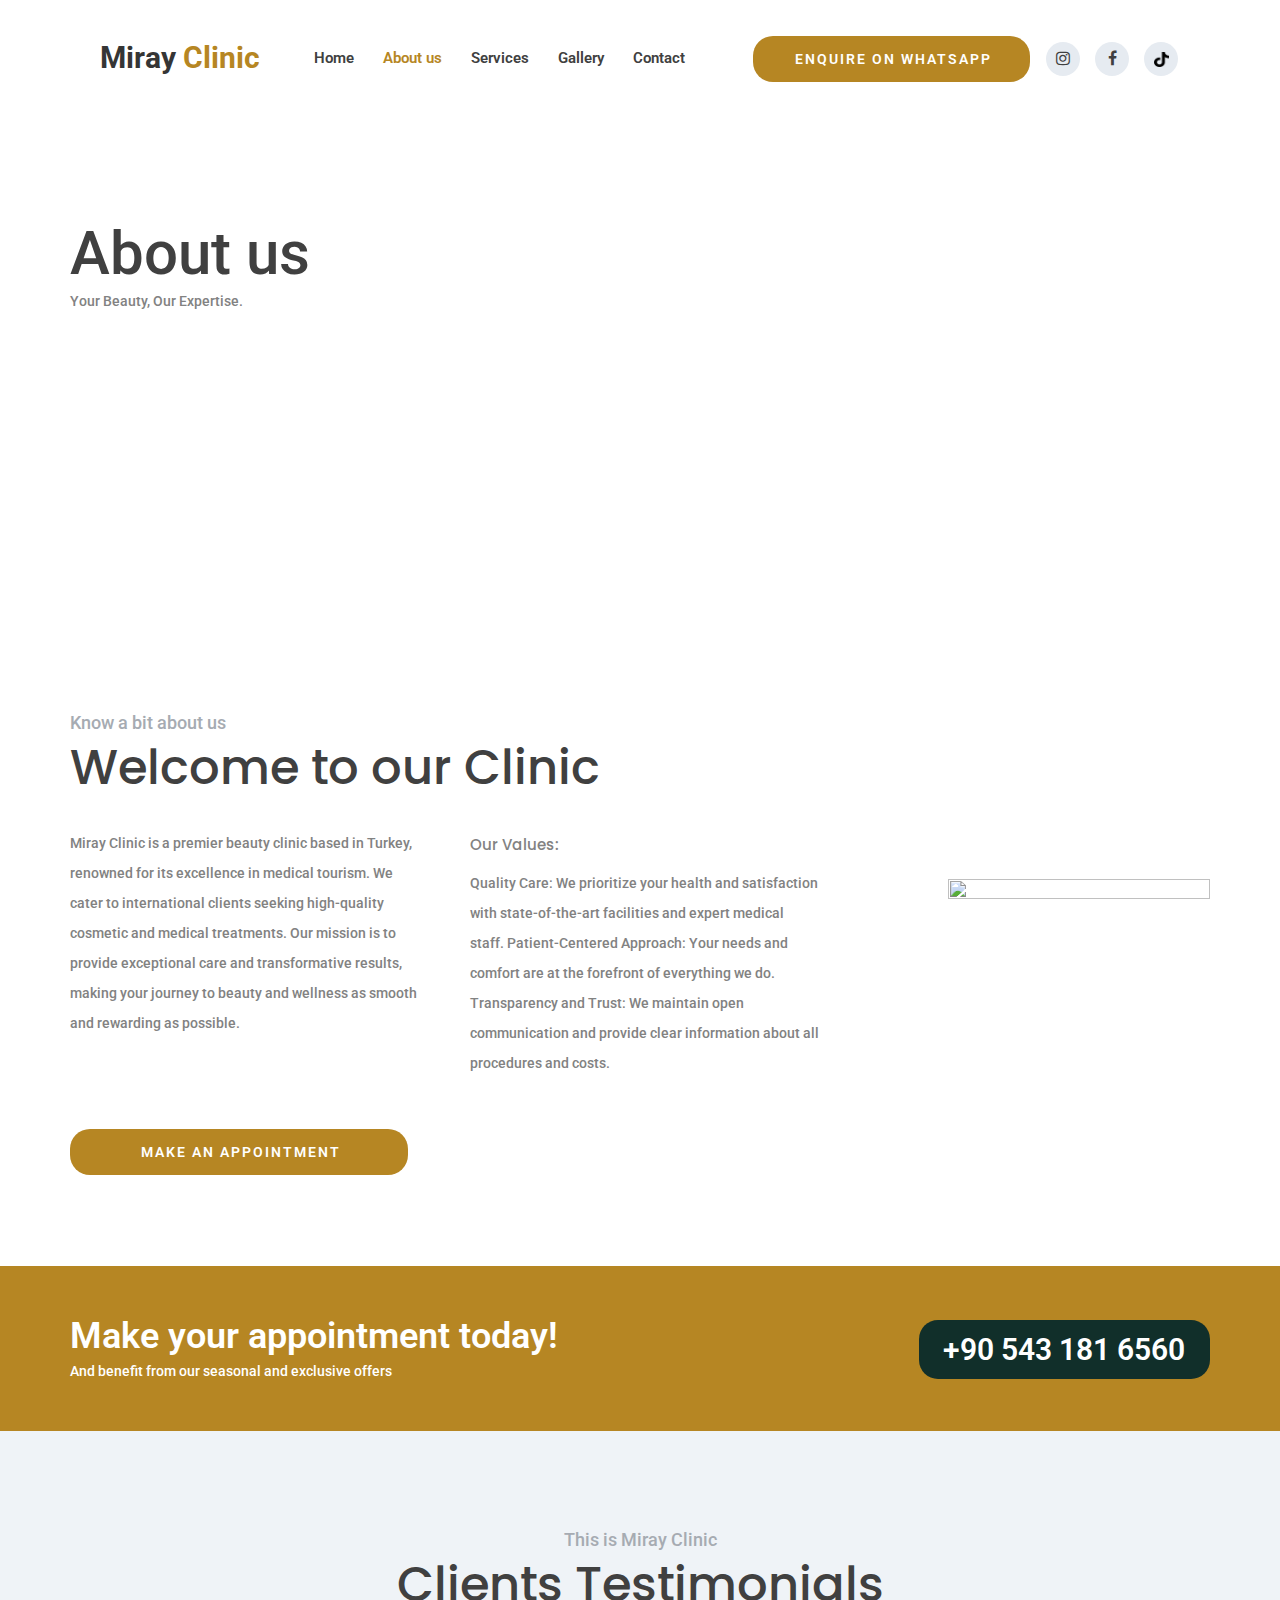
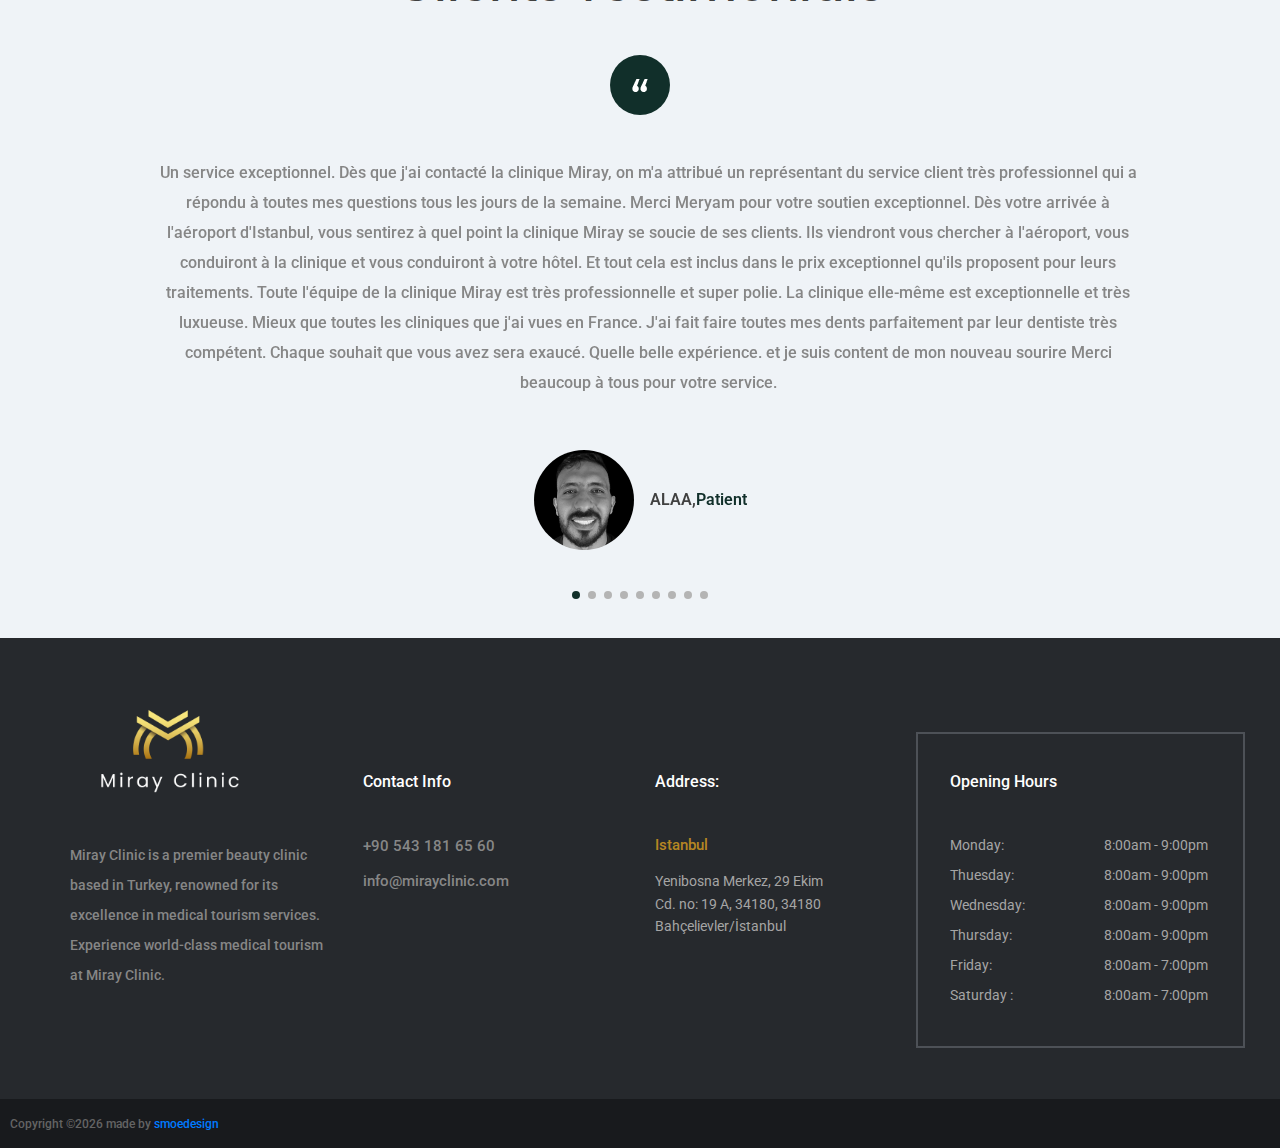
==== commit ebb9e462: "secounds" ====
--- a/about.html
+++ b/about.html
@@ -249,7 +249,26 @@
 					<div class="test_slider_container">
 						<div class="owl-carousel owl-theme test_slider">
 							
-							<!-- Slide -->
+							<div class="owl-item">
+								<div class="test_item text-center">
+									<div class="test_text">
+
+																<p>Un service exceptionnel. Dès que j'ai contacté la clinique Miray, on m'a attribué un représentant du service client très professionnel qui a répondu à toutes mes questions tous les jours de la semaine. Merci Meryam pour votre soutien exceptionnel.
+
+	Dès votre arrivée à l'aéroport d'Istanbul, vous sentirez à quel point la clinique Miray se soucie de ses clients. Ils viendront vous chercher à l'aéroport, vous conduiront à la clinique et vous conduiront à votre hôtel. Et tout cela est inclus dans le prix exceptionnel qu'ils proposent pour leurs traitements.
+	
+	Toute l'équipe de la clinique Miray est très professionnelle et super polie. La clinique elle-même est exceptionnelle et très luxueuse. Mieux que toutes les cliniques que j'ai vues en France.
+	
+	J'ai fait faire toutes mes dents parfaitement par leur dentiste très compétent. Chaque souhait que vous avez sera exaucé. Quelle belle expérience. et je suis content de mon nouveau sourire 
+	
+											Merci beaucoup à tous pour votre service.</p>
+									</div>
+									<div class="test_info d-flex flex-row align-items-center justify-content-center">
+										<div class="test_image"><img src="images/ALAA2.jpg" alt=""></div>
+										<div class="test_text">ALAA,<span>Patient</span></div>
+									</div>
+								</div>
+							</div>
 							<div class="owl-item">
 								<div class="test_item text-center">
 									<div class="test_text">
@@ -262,7 +281,8 @@
 								</div>
 							</div>
 
-							<!-- Slide -->
+
+
 							<div class="owl-item">
 								<div class="test_item text-center">
 									<div class="test_text">
@@ -274,7 +294,7 @@
 								</div>
 							</div>
 
-			<!-- Slide -->
+
 							<div class="owl-item">
 								<div class="test_item text-center">
 									<div class="test_text">
@@ -354,26 +374,7 @@
 									</div>
 								</div>
 							</div>
-							<div class="owl-item">
-								<div class="test_item text-center">
-									<div class="test_text">
-
-																<p>Un service exceptionnel. Dès que j'ai contacté la clinique Miray, on m'a attribué un représentant du service client très professionnel qui a répondu à toutes mes questions tous les jours de la semaine. Merci Meryam pour votre soutien exceptionnel.
-
-	Dès votre arrivée à l'aéroport d'Istanbul, vous sentirez à quel point la clinique Miray se soucie de ses clients. Ils viendront vous chercher à l'aéroport, vous conduiront à la clinique et vous conduiront à votre hôtel. Et tout cela est inclus dans le prix exceptionnel qu'ils proposent pour leurs traitements.
-	
-	Toute l'équipe de la clinique Miray est très professionnelle et super polie. La clinique elle-même est exceptionnelle et très luxueuse. Mieux que toutes les cliniques que j'ai vues en France.
-	
-	J'ai fait faire toutes mes dents parfaitement par leur dentiste très compétent. Chaque souhait que vous avez sera exaucé. Quelle belle expérience. et je suis content de mon nouveau sourire 
-	
-											Merci beaucoup à tous pour votre service.</p>
-									</div>
-									<div class="test_info d-flex flex-row align-items-center justify-content-center">
-										<div class="test_image"><img src="images/ALAA2.jpg" alt=""></div>
-										<div class="test_text">ALAA,<span>Patient</span></div>
-									</div>
-								</div>
-							</div>
+						
 						</div>
 						<div class="test_slider_dots">
 							<ul id="test_slider_custom_dots" class="test_slider_custom_dots d-flex flex-row align-items-center justify-content-center">
--- a/styles/about.css
+++ b/styles/about.css
@@ -775,12 +775,11 @@
 }
 .test_slider_dots
 {
-	position: absolute;
-	bottom: 150px;
-	left:50%;
+	display: flex;
 	z-index: 1;
 	align-items: center;
 	justify-content: center;
+	bottom: 70px;
 }
 .test_slider_custom_dot
 {
--- a/styles/about_responsive.css
+++ b/styles/about_responsive.css
@@ -104,10 +104,7 @@
 	{
 		height: 525px;
 	}
-	.test_slider_dots
-	{
-		left: 	 35%;;
-	}
+	
 }
 
 /************
@@ -139,10 +136,7 @@
 	{
 		display: none;
 	}
-	.test_slider_dots
-	{
-		left: 35%;
-	}
+	
 	.hamburger
 	{
 		display: block;
@@ -248,10 +242,7 @@
 		padding-top: 30px;
 		padding-bottom: 30px;
 	}
-	.test_slider_dots
-	{
-		left: 35%;
-	}
+	
 	.footer_nav
 	{
 		margin-top: 15px;
@@ -292,6 +283,9 @@
 	.logo a > div:first-child
 	{
 		font-size: 24px;
+	}
+	.button_1{
+		letter-spacing: 0;
 	}
 	
 	.section_subtitle
@@ -318,7 +312,7 @@
 	{
 		font-size: 36px;
 	}
-	.test_slider_dots .owl-theme .owl-dots
+	.test_slider_dots .owl-theme .test_slider_custom_dots
 	{
 		display: none !important;
 	}
